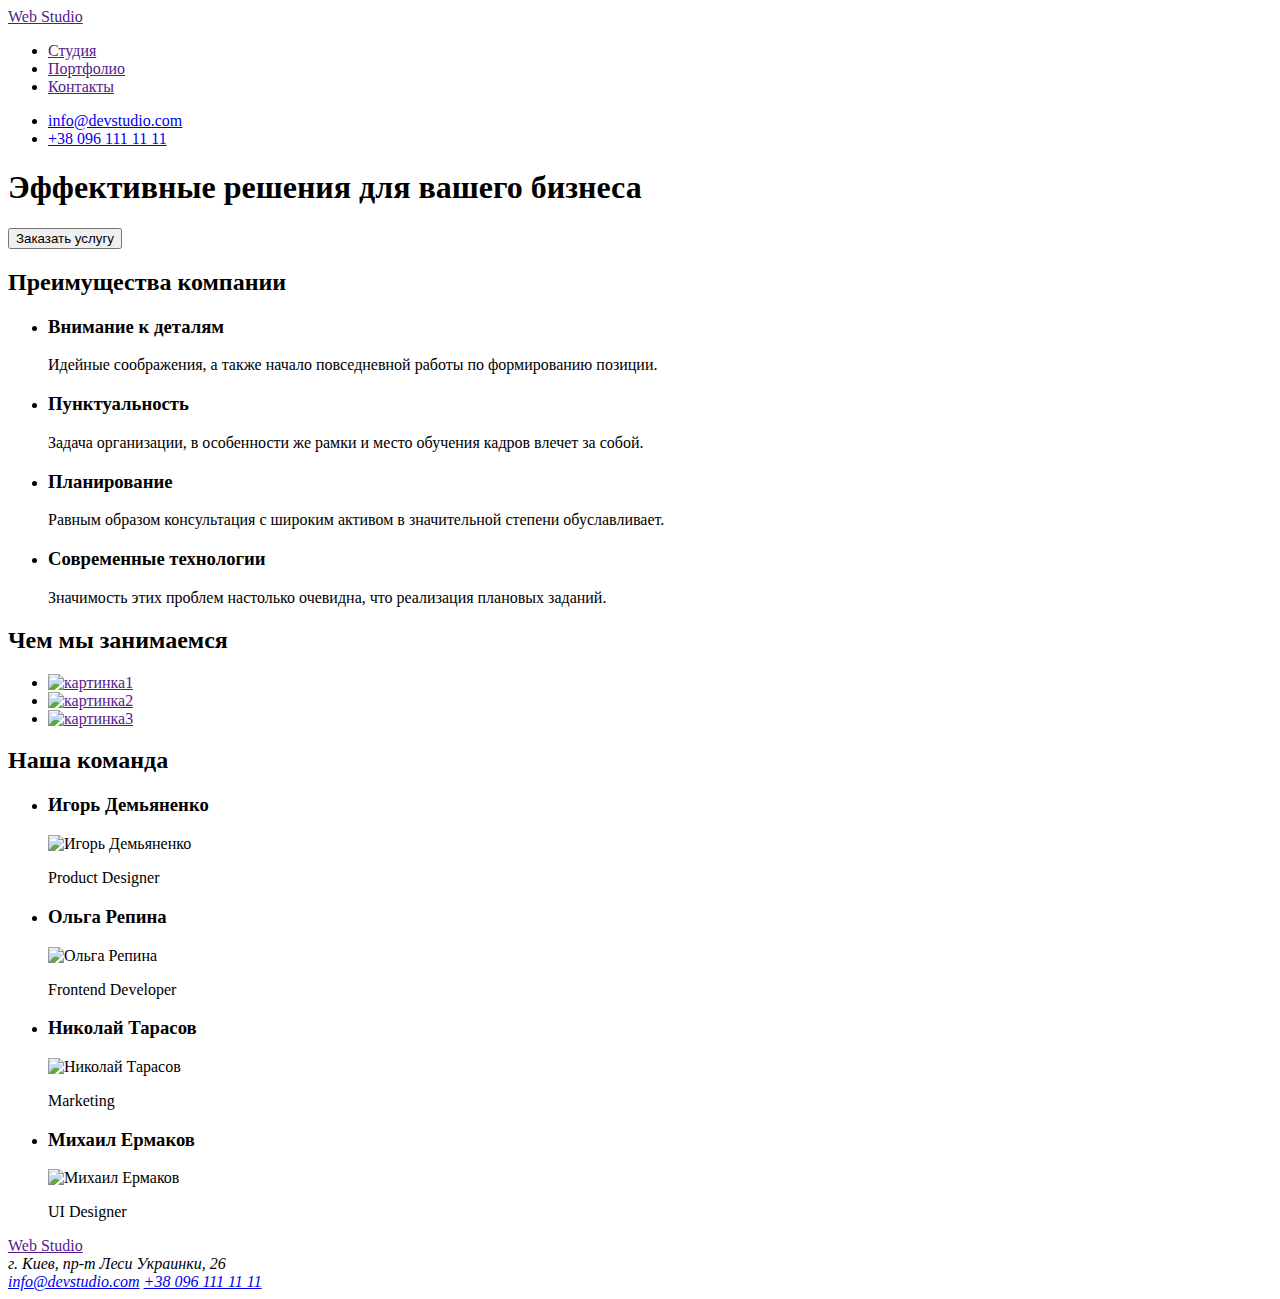
==== portfolio.html @ 64d2f27a "logo" ====
<!DOCTYPE html>
<html lang="ru">

<head>
    <meta charset="UTF-8">
    <meta http-equiv="X-UA-Compatible" content="IE=edge">
    <meta name="viewport" content="width=device-width, initial-scale=1.0">
    <title>goit-markup-hw-02</title>

</head>

<body>
    <header>
        <nav>
            <a href="">Web Studio</a>

            <ul>
                <li><a href="">Студия</a></li>
                <li><a href="">Портфолио</a></li>
                <li><a href="">Контакты</a></li>
            </ul>

        </nav>
        <ul>
            <li><a href="mailto:info@devstudio.com">info@devstudio.com</a></li>
            <li><a href="tel:+380961111111">+38 096 111 11 11</a></li>
        </ul>
    </header>

    <main>
        <section>
            <h1>Эффективные решения для вашего бизнеса</h1>
            <button type="button">Заказать услугу</button>
        </section>

        <section>
            <h2>Преимущества компании</h2>
            <ul>
                <li>
                    <h3>Внимание к деталям</h3>
                    <p>Идейные соображения, а также начало повседневной работы по формированию позиции.</p>
                </li>
                <li>
                    <h3>Пунктуальность</h3>
                    <p>Задача организации, в особенности же рамки и место обучения кадров влечет за собой.</p>
                </li>
                <li>
                    <h3>Планирование</h3>
                    <p>Равным образом консультация с широким активом в значительной степени обуславливает.</p>
                </li>
                <li>
                    <h3>Современные технологии</h3>
                    <p>Значимость этих проблем настолько очевидна, что реализация плановых заданий.</p>
                </li>
            </ul>
        </section>

        <section>
            <h2>Чем мы занимаемся</h2>

            <ul>
                <li>
                    <a href="">
                        <img src="./images/box1.jpg" alt="картинка1" width="370" height="294">
                    </a>
                </li>
                <li>
                    <a href="">
                        <img src="./images/box2.jpg" alt="картинка2" width="370" height="294">
                    </a>
                </li>
                <li>
                    <a href="">
                        <img src="./images/box3.jpg" alt="картинка3" width="370" height="294">
                    </a>
                </li>
            </ul>
        </section>

        <section>
            <h2>Наша команда</h2>

            <ul>
                <li>
                    <h3>Игорь Демьяненко</h3>
                    <img src="images/igor.jpg" alt="Игорь Демьяненко" width="270" height="260">
                    <p lang="en">Product Designer</p>
                </li>
                <li>
                    <h3>Ольга Репина</h3>
                    <img src="images/olga.jpg" alt="Ольга Репина" width="270" height="260">
                    <p lang="en">Frontend Developer</p>
                </li>
                <li>
                    <h3>Николай Тарасов</h3>
                    <img src="images/nik.jpg" alt="Николай Тарасов" width="270" height="260">
                    <p lang="en">Marketing</p>
                </li>
                <li>
                    <h3>Михаил Ермаков</h3>
                    <img src="images/mike.jpg" alt="Михаил Ермаков" width="270" height="260">
                    <p lang="en">UI Designer</p>
                </li>
            </ul>

        </section>

    </main>

    <footer>
        <a href="">Web Studio</a>

        <address>
            г. Киев, пр-т Леси Украинки, 26
        </address>

        <address>
            <a href="mailto:nfo@devstudio.com">info@devstudio.com</a>
            <a href="tel:+380961111111">+38 096 111 11 11</a>
        </address>
    </footer>
</body>

</html>
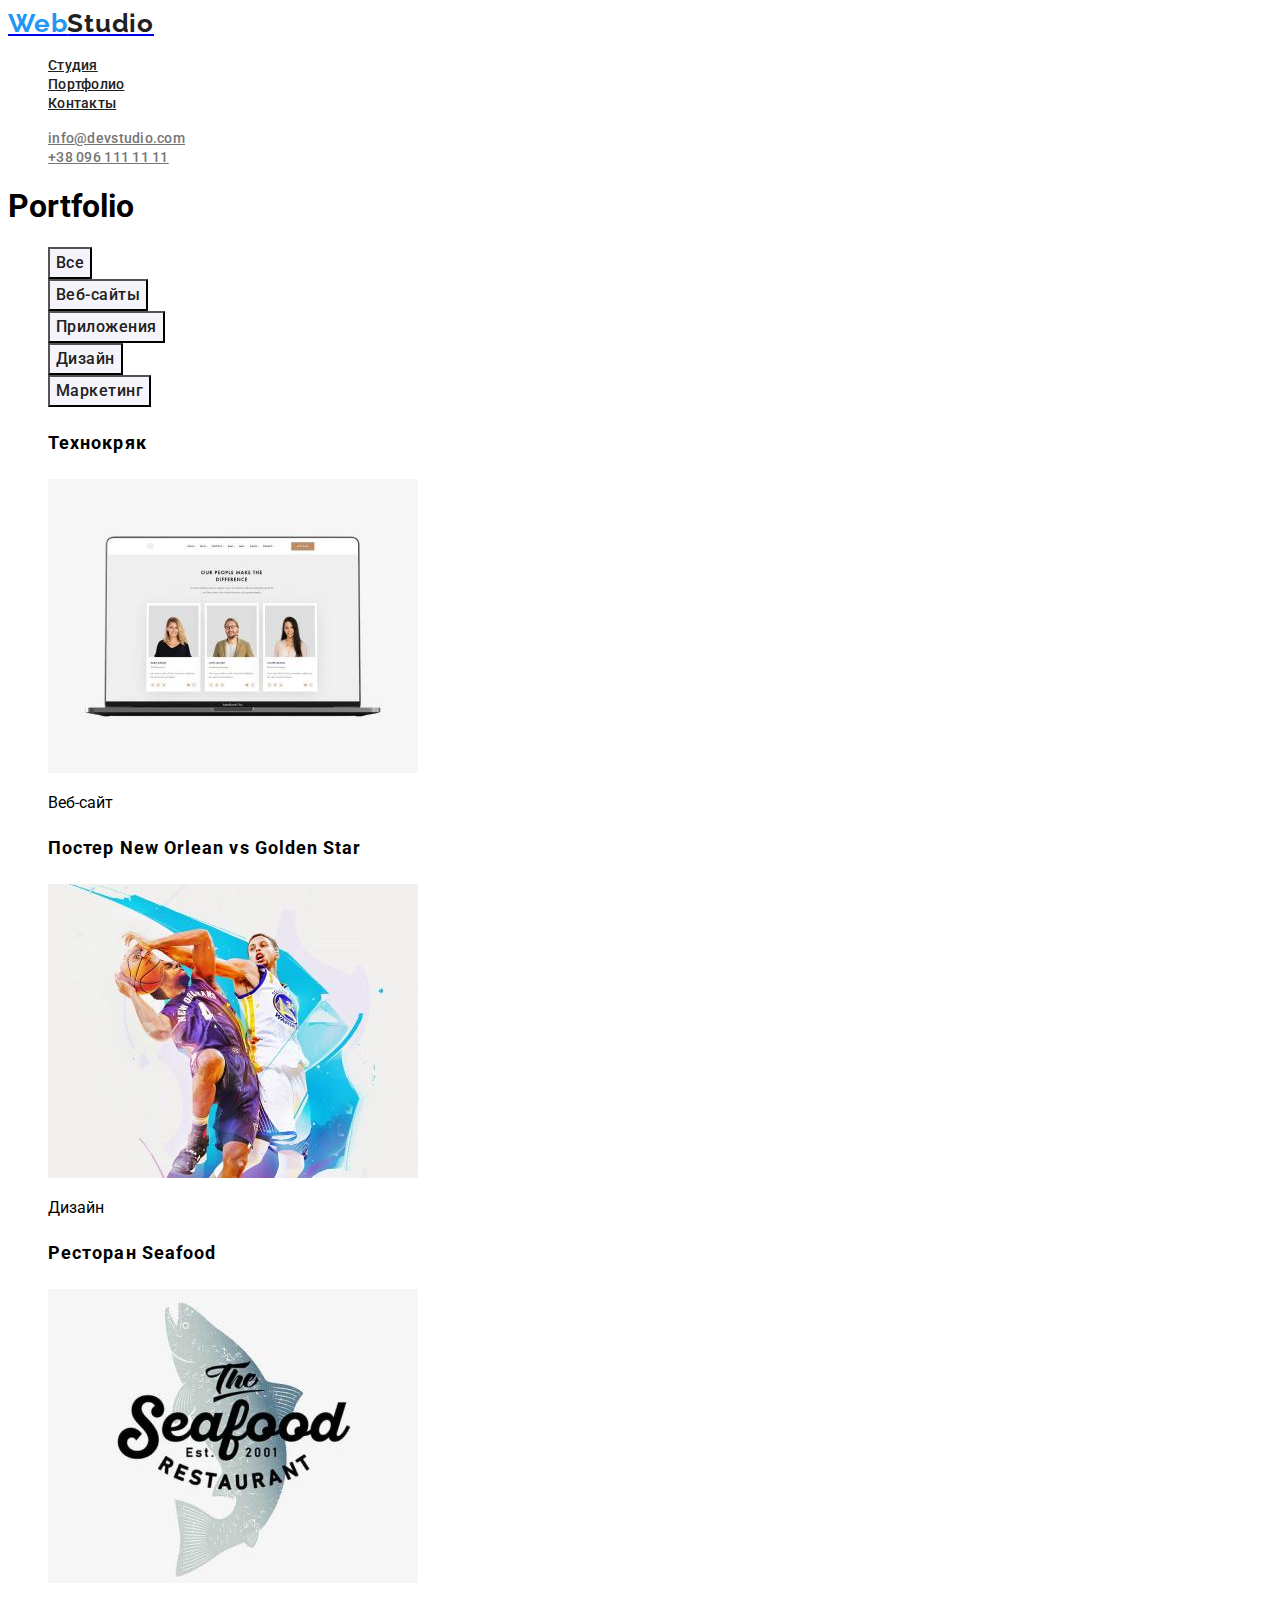
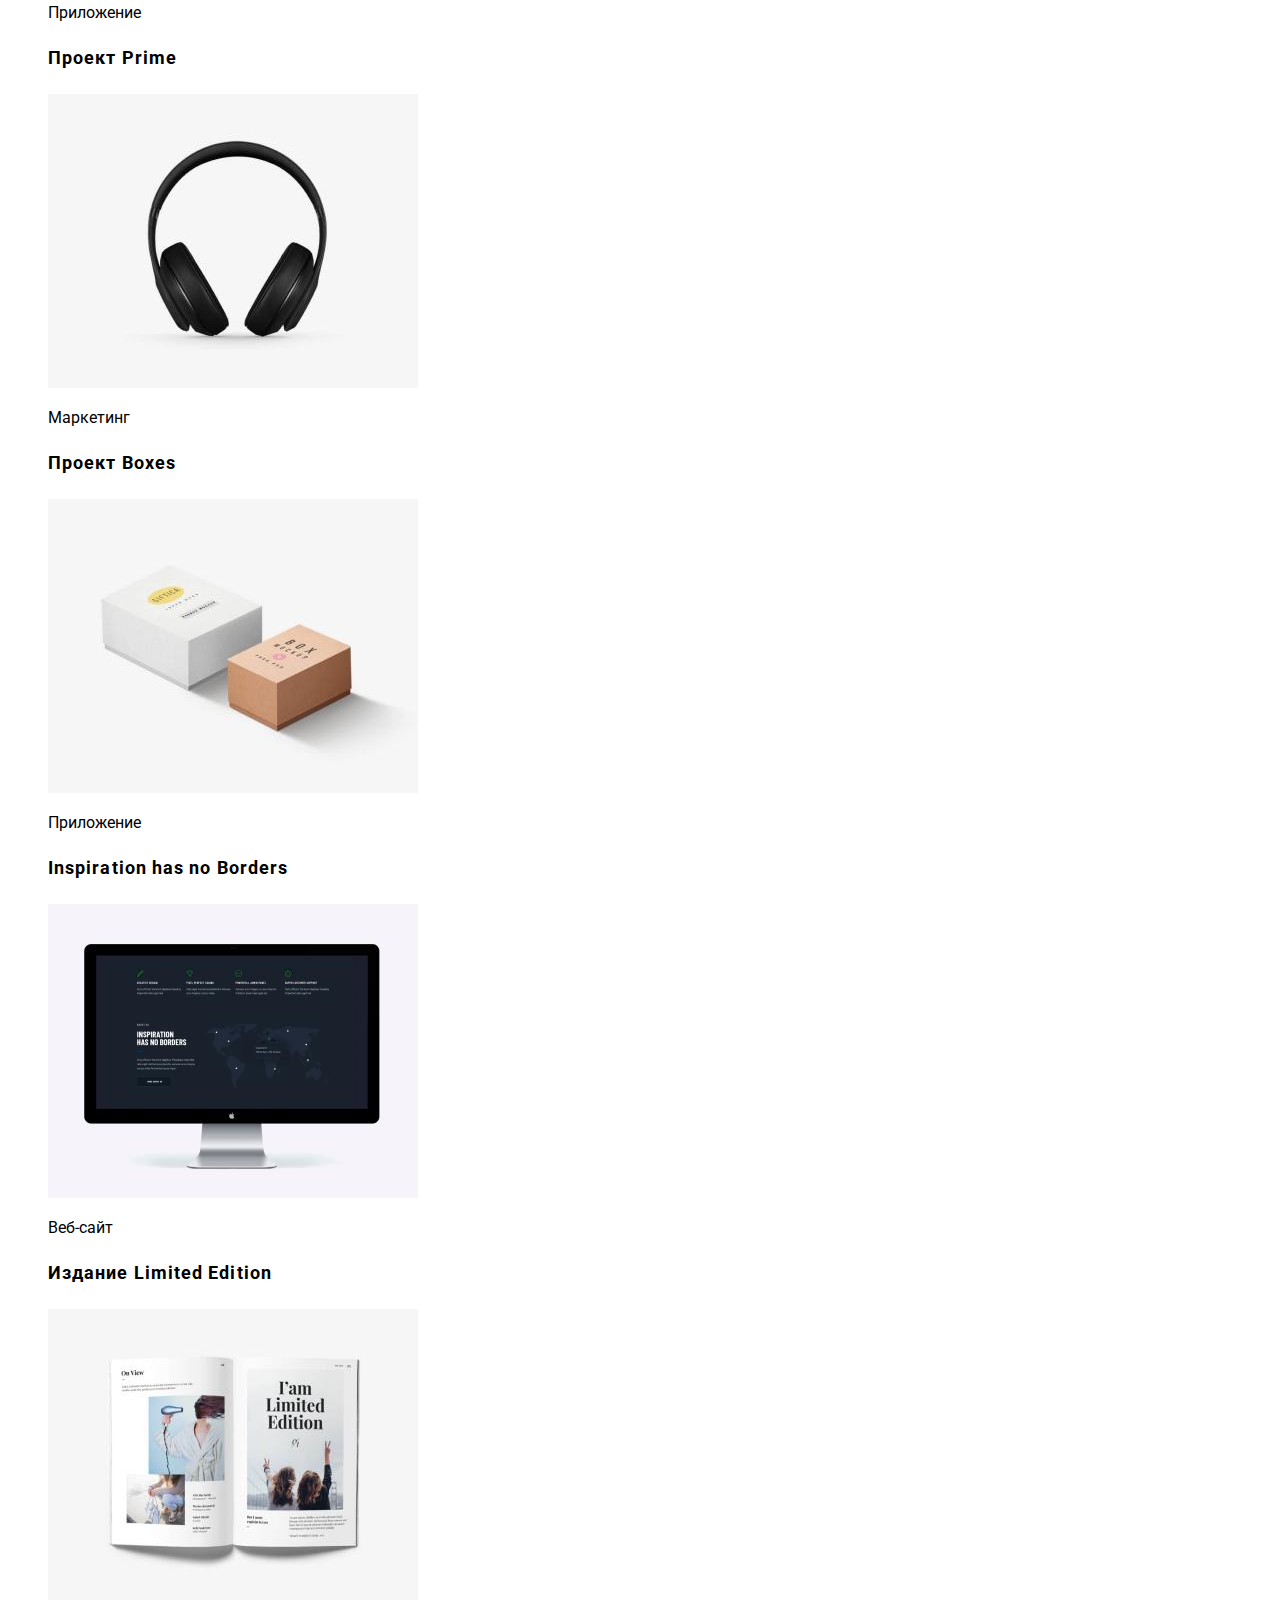
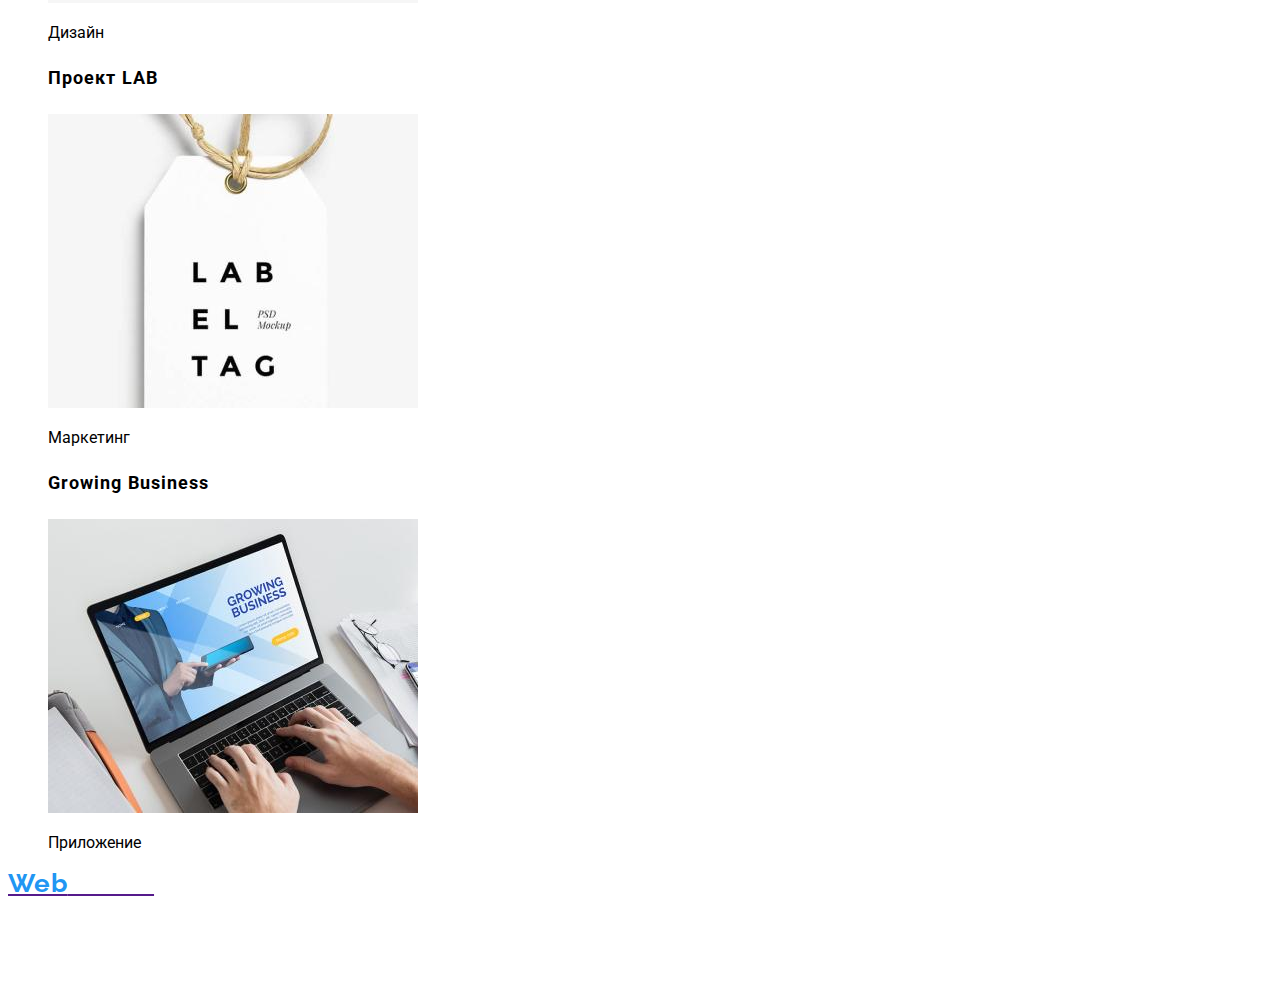
==== commit ac760929: "css 1 and 2 pages" ====
--- a/portfolio.html
+++ b/portfolio.html
@@ -5,120 +5,112 @@
     <meta charset="UTF-8">
     <meta http-equiv="X-UA-Compatible" content="IE=edge">
     <meta name="viewport" content="width=device-width, initial-scale=1.0">
-    <title>goit-markup-hw-02</title>
+    <title>portfolio</title>
+    <link rel="preconnect" href="https://fonts.googleapis.com">
+    <link rel="preconnect" href="https://fonts.gstatic.com" crossorigin>
+    <link
+        href="https://fonts.googleapis.com/css2?family=Raleway:wght@700&family=Roboto:wght@400;500;700;900&display=swap"
+        rel="stylesheet">
+    <link rel="stylesheet" href="./styles/styles.css">
+
 
 </head>
 
 <body>
     <header>
         <nav>
-            <a href="">Web Studio</a>
-
-            <ul>
-                <li><a href="">Студия</a></li>
-                <li><a href="">Портфолио</a></li>
-                <li><a href="">Контакты</a></li>
+            <a href="./index.html" class="logo header"><span class="web">Web</span><span
+                    class="studio-black">Studio</span></a>
+    
+            <ul class="site-nav list">
+                <li><a href="./index.html" class="link current">Студия</a></li>
+                <li><a href="./portfolio.html" class="link">Портфолио</a></li>
+                <li><a href="" class="link">Контакты</a></li>
             </ul>
-
+    
         </nav>
-        <ul>
-            <li><a href="mailto:info@devstudio.com">info@devstudio.com</a></li>
-            <li><a href="tel:+380961111111">+38 096 111 11 11</a></li>
+        <ul class="site-contacts list">
+            <li><a href="mailto:info@devstudio.com" class="link-header">info@devstudio.com</a></li>
+            <li><a href="tel:+380961111111" class="link-header">+38 096 111 11 11</a></li>
         </ul>
     </header>
 
+
     <main>
-        <section>
-            <h1>Эффективные решения для вашего бизнеса</h1>
-            <button type="button">Заказать услугу</button>
-        </section>
-
-        <section>
-            <h2>Преимущества компании</h2>
-            <ul>
-                <li>
-                    <h3>Внимание к деталям</h3>
-                    <p>Идейные соображения, а также начало повседневной работы по формированию позиции.</p>
-                </li>
-                <li>
-                    <h3>Пунктуальность</h3>
-                    <p>Задача организации, в особенности же рамки и место обучения кадров влечет за собой.</p>
-                </li>
-                <li>
-                    <h3>Планирование</h3>
-                    <p>Равным образом консультация с широким активом в значительной степени обуславливает.</p>
-                </li>
-                <li>
-                    <h3>Современные технологии</h3>
-                    <p>Значимость этих проблем настолько очевидна, что реализация плановых заданий.</p>
-                </li>
+       <div class="filter">
+            <h1>Portfolio</h1>
+            <ul class="filter list">
+                <li><button type="button" class="button secondary">Все</button></li>
+                <li><button type="button" class="button secondary">Веб-сайты</button></li>
+                <li><button type="button" class="button secondary">Приложения</button></li>
+                <li><button type="button" class="button secondary">Дизайн</button></li>
+                <li><button type="button" class="button secondary">Маркетинг</button></li>
             </ul>
-        </section>
-
-        <section>
-            <h2>Чем мы занимаемся</h2>
-
-            <ul>
-                <li>
-                    <a href="">
-                        <img src="./images/box1.jpg" alt="картинка1" width="370" height="294">
-                    </a>
-                </li>
-                <li>
-                    <a href="">
-                        <img src="./images/box2.jpg" alt="картинка2" width="370" height="294">
-                    </a>
-                </li>
-                <li>
-                    <a href="">
-                        <img src="./images/box3.jpg" alt="картинка3" width="370" height="294">
-                    </a>
-                </li>
-            </ul>
-        </section>
-
-        <section>
-            <h2>Наша команда</h2>
-
-            <ul>
-                <li>
-                    <h3>Игорь Демьяненко</h3>
-                    <img src="images/igor.jpg" alt="Игорь Демьяненко" width="270" height="260">
-                    <p lang="en">Product Designer</p>
-                </li>
-                <li>
-                    <h3>Ольга Репина</h3>
-                    <img src="images/olga.jpg" alt="Ольга Репина" width="270" height="260">
-                    <p lang="en">Frontend Developer</p>
-                </li>
-                <li>
-                    <h3>Николай Тарасов</h3>
-                    <img src="images/nik.jpg" alt="Николай Тарасов" width="270" height="260">
-                    <p lang="en">Marketing</p>
-                </li>
-                <li>
-                    <h3>Михаил Ермаков</h3>
-                    <img src="images/mike.jpg" alt="Михаил Ермаков" width="270" height="260">
-                    <p lang="en">UI Designer</p>
-                </li>
-            </ul>
-
-        </section>
+       </div>
+        
+       <div>
+           <ul class="work list">
+            <li>
+                <h3 class="work-item">Технокряк</h3>
+                <img src="./images/технокряк.jpg" alt="технокряк" width="370" height="294">
+                <p class="text">Веб-сайт</p>
+            </li>
+            <li>
+                <h3 class="work-item">Постер New Orlean vs Golden Star</h3>
+                <img src="./images/орлеан.jpg" alt="орлеан" width="370" height="294">
+                <p class="text">Дизайн</p>
+            </li>
+            <li>
+                <h3 class="work-item">Ресторан Seafood</h3>
+                <img src="./images/seafood.jpg" alt="ресторан" width="370" height="294">
+                <p class="text">Приложение</p>
+            </li>
+            <li>
+                <h3 class="work-item">Проект Prime</h3>
+                <img src="./images/наушники.jpg" alt="наушники" width="370" height="294">
+                <p class="text">Маркетинг</p>
+            </li>
+            <li>
+                <h3 class="work-item">Проект Boxes</h3>
+                <img src="./images/boxes.jpg" alt="коробки" width="370" height="294">
+                <p class="text">Приложение</p>
+            </li>
+            <li>
+                <h3 class="work-item" lang="en">Inspiration has no Borders</h3>
+                <img src="./images/монитор.jpg" alt="монитор" width="370" height="294">
+                <p class="text">Веб-сайт</p>
+            </li>
+            <li>
+                <h3 class="work-item">Издание Limited Edition</h3>
+                <img src="./images/книга.jpg" alt="book" width="370" height="294">
+                <p class="text">Дизайн</p>
+            </li>
+            <li>
+                <h3 class="work-item">Проект LAB</h3>
+                <img src="./images/лаб.jpg" alt="lab" width="370" height="294">
+                <p class="text">Маркетинг</p>
+            </li>
+            <li>
+                <h3 class="work-item" lang="en">Growing Business</h3>
+                <img src="./images/ноут.jpg" alt="notebook" width="370" height="294">
+                <p class="text">Приложение</p>
+            </li>
+           </ul>
+       </div>
 
     </main>
 
     <footer>
-        <a href="">Web Studio</a>
-
+        <a href="" class="logo footer"><span class="web">Web</span><span class="studio-white">Studio</span></a>
+    
         <address>
-            г. Киев, пр-т Леси Украинки, 26
+            <p class="city">г. Киев, пр-т Леси Украинки, 26</p>
         </address>
-
+    
         <address>
-            <a href="mailto:nfo@devstudio.com">info@devstudio.com</a>
-            <a href="tel:+380961111111">+38 096 111 11 11</a>
+            <a href="mailto:nfo@devstudio.com" class="footer-link">info@devstudio.com</a>
+            <a href="tel:+380961111111" class="footer-link">+38 096 111 11 11</a>
         </address>
     </footer>
 </body>
-
 </html>--- a/styles/styles.css
+++ b/styles/styles.css
@@ -0,0 +1,214 @@
+:root {
+  --primary-text-color: #212121;
+  --accent-color: #2196f3;
+  --secondary-text-color: #757575;
+  --white-text-color: #ffffff;
+  --background-color: #ffffff;
+}
+
+body {
+  font-family: "Roboto", sans-serif;
+}
+
+.list {
+  list-style: none;
+}
+
+/* лого */
+
+.logo {
+  font-family: "Raleway", sans-serif;
+  font-style: normal;
+  font-weight: bold;
+  font-size: 26px;
+  line-height: 31px;
+  letter-spacing: 0.03em;
+}
+
+.web {
+  color: var(--accent-color);
+}
+
+.studio-black {
+  color: var(--primary-text-color);
+}
+
+/* site nav */
+.site-nav .link {
+  font-family: Roboto;
+  font-style: normal;
+  font-weight: 500;
+  font-size: 14px;
+  line-height: 16px;
+  letter-spacing: 0.02em;
+  color: #212121;
+}
+
+.site-nav .link:hover,
+.site-nav .link:focus {
+  color: var(--accent-color);
+}
+
+.site-nav .link.current {
+  color: var(--primary-text-color);
+}
+
+/* site contacts */
+.site-contacts .link-header {
+  font-family: Roboto;
+  font-style: normal;
+  font-weight: 500;
+  font-size: 14px;
+  line-height: 16px;
+  letter-spacing: 0.02em;
+  color: #757575;
+}
+
+.site-contacts .link-header:hover {
+  color: #2196f3;
+}
+
+/* Hero */
+
+.hero-title {
+  font-family: Roboto;
+  font-style: normal;
+  font-weight: 900;
+  font-size: 44px;
+  line-height: 60px;
+  text-align: center;
+  letter-spacing: 0.06em;
+  text-transform: uppercase;
+  color: var(--white-text-color);
+}
+
+/* button */
+.button {
+  font-family: Roboto;
+  font-style: normal;
+  font-weight: bold;
+  font-size: 16px;
+  line-height: 30px;
+  display: flex;
+  align-items: center;
+  text-align: center;
+  letter-spacing: 0.06em;
+}
+
+.button.primary {
+  color: var(--white-text-color);
+  background-color: var(--accent-color);
+}
+
+.button.secondary {
+  background-color: #f5f4fa;
+  color: var(--primary-text-color);
+}
+
+/* features */
+.features .title {
+  font-family: Roboto;
+  font-style: normal;
+  font-weight: bold;
+  font-size: 14px;
+  line-height: 16px;
+  letter-spacing: 0.03em;
+  text-transform: uppercase;
+}
+
+.features .text {
+  font-family: Roboto;
+  font-style: normal;
+  font-weight: normal;
+  font-size: 14px;
+  line-height: 24px;
+  letter-spacing: 0.03em;
+  color: var(--secondary-text-color);
+}
+
+/* cards works */
+
+/* team */
+.team-title {
+  font-family: Roboto;
+  font-style: normal;
+  font-weight: 500;
+  font-size: 16px;
+  line-height: 19px;
+  text-align: center;
+  letter-spacing: 0.03em;
+}
+
+.team-title .text {
+  font-family: Roboto;
+  font-style: normal;
+  font-weight: normal;
+  font-size: 16px;
+  line-height: 19px;
+  text-align: center;
+  letter-spacing: 0.03em;
+  color: var(--secondary-text-color);
+}
+
+/* footer */
+
+.studio-white {
+  color: var(--white-text-color);
+}
+
+.city {
+  font-family: Roboto;
+  font-style: normal;
+  font-weight: normal;
+  font-size: 14px;
+  line-height: 24px;
+  letter-spacing: 0.03em;
+  color: var(--white-text-color);
+}
+
+.footer-link {
+  font-family: Roboto;
+  font-style: normal;
+  font-weight: normal;
+  font-size: 14px;
+  line-height: 24px;
+  letter-spacing: 0.03em;
+  color: rgba(255, 255, 255, 0.6);
+}
+
+/* filter */
+.button.secondary:hover,
+.button.secondary:focus {
+  color: var(--white-text-color);
+  background-color: #2196f3;
+}
+
+.button.secondary {
+  font-family: Roboto;
+  font-style: normal;
+  font-weight: 500;
+  font-size: 16px;
+  line-height: 26px;
+  text-align: center;
+  letter-spacing: 0.03em;
+}
+
+/* works */
+.work-item {
+  font-family: Roboto;
+  font-style: normal;
+  font-weight: bold;
+  font-size: 18px;
+  line-height: 36px;
+  letter-spacing: 0.06em;
+}
+
+.work-item .text {
+  font-family: Roboto;
+  font-style: normal;
+  font-weight: normal;
+  font-size: 16px;
+  line-height: 30px;
+  letter-spacing: 0.03em;
+  color: var(--secondary-text-color);
+}
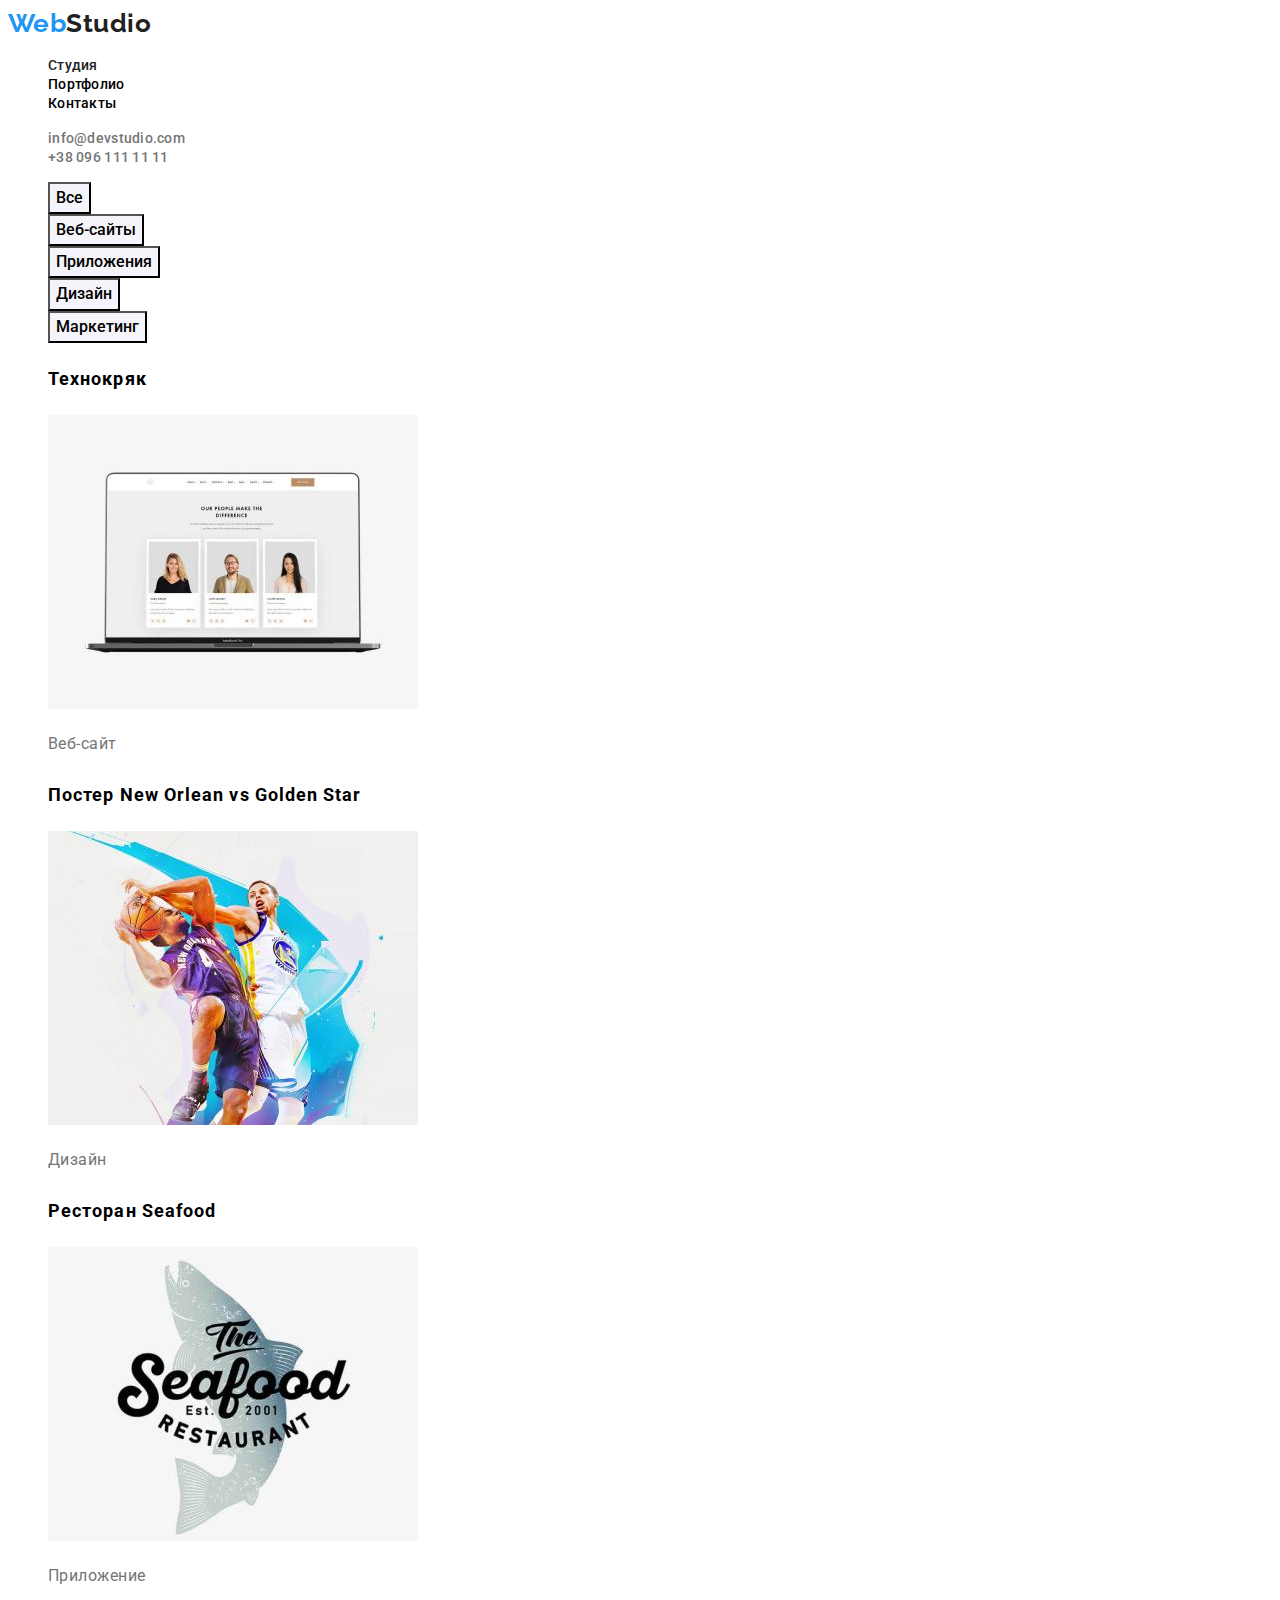
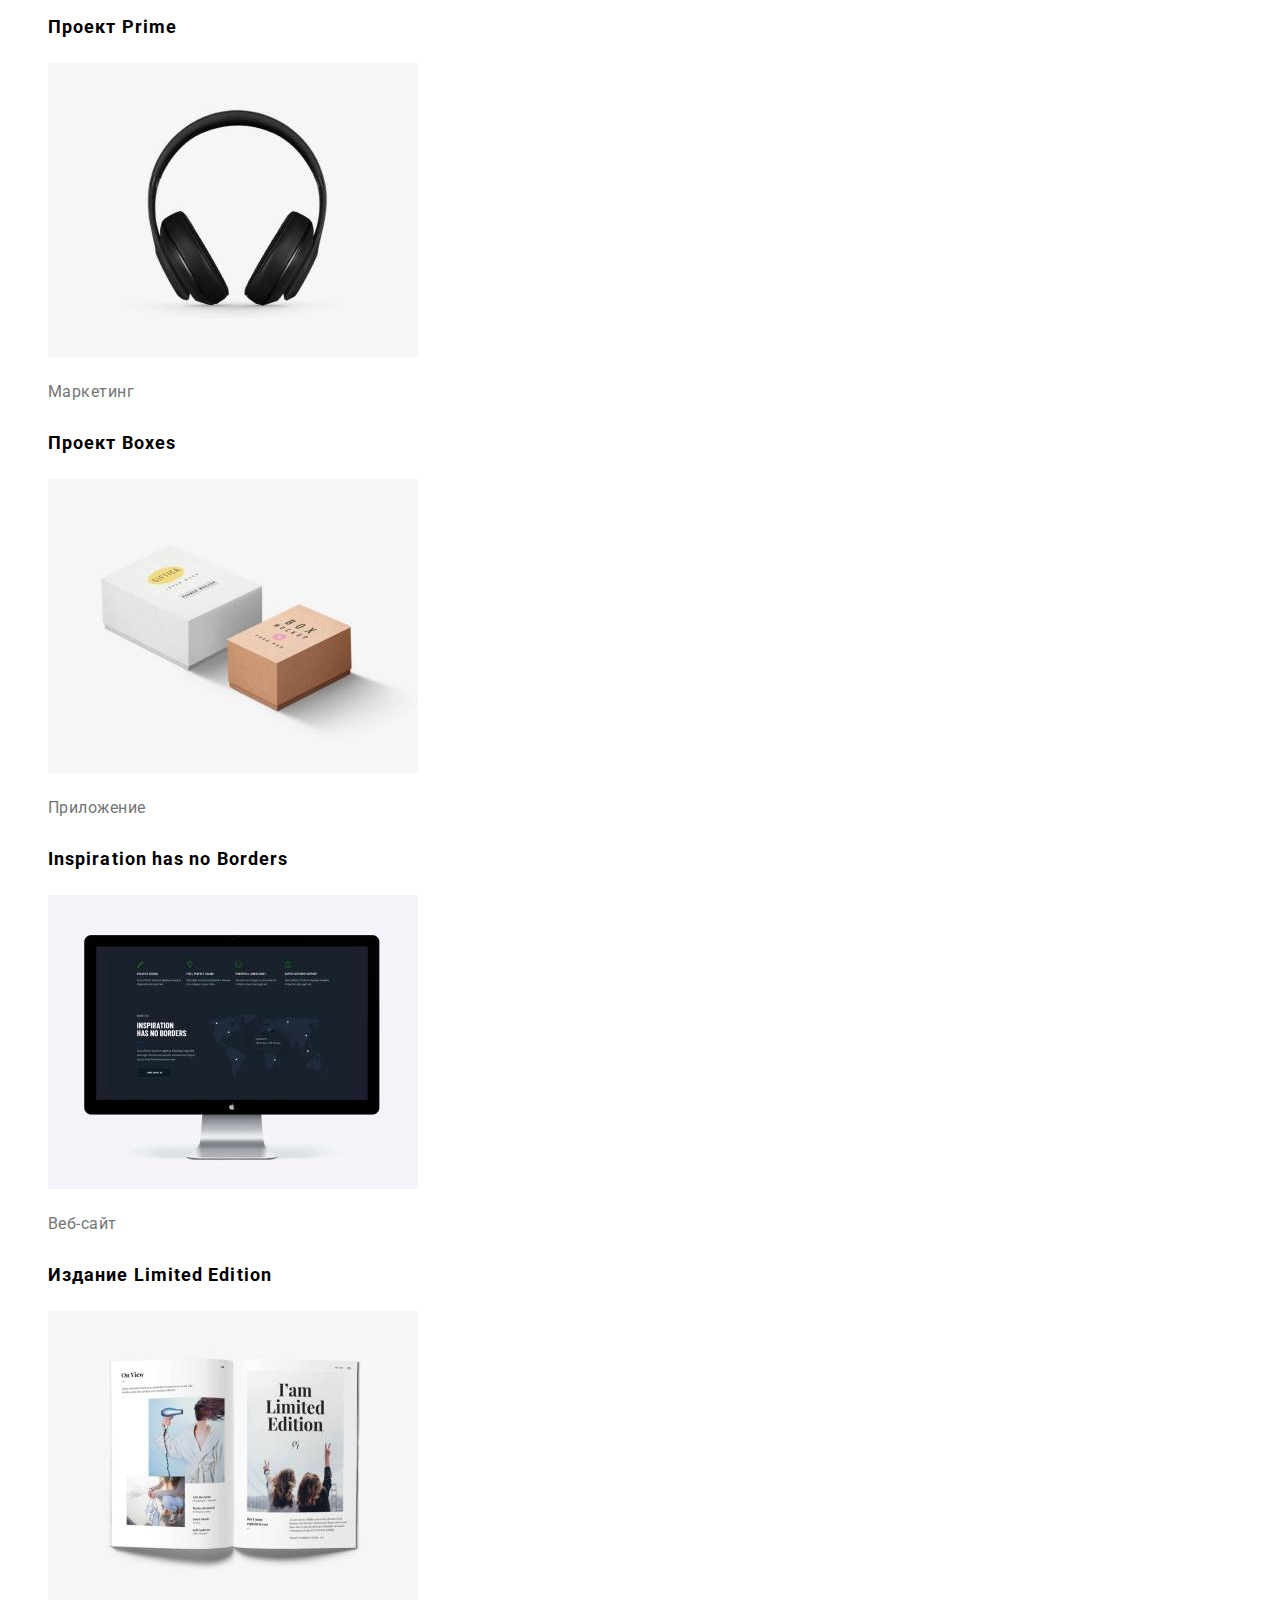
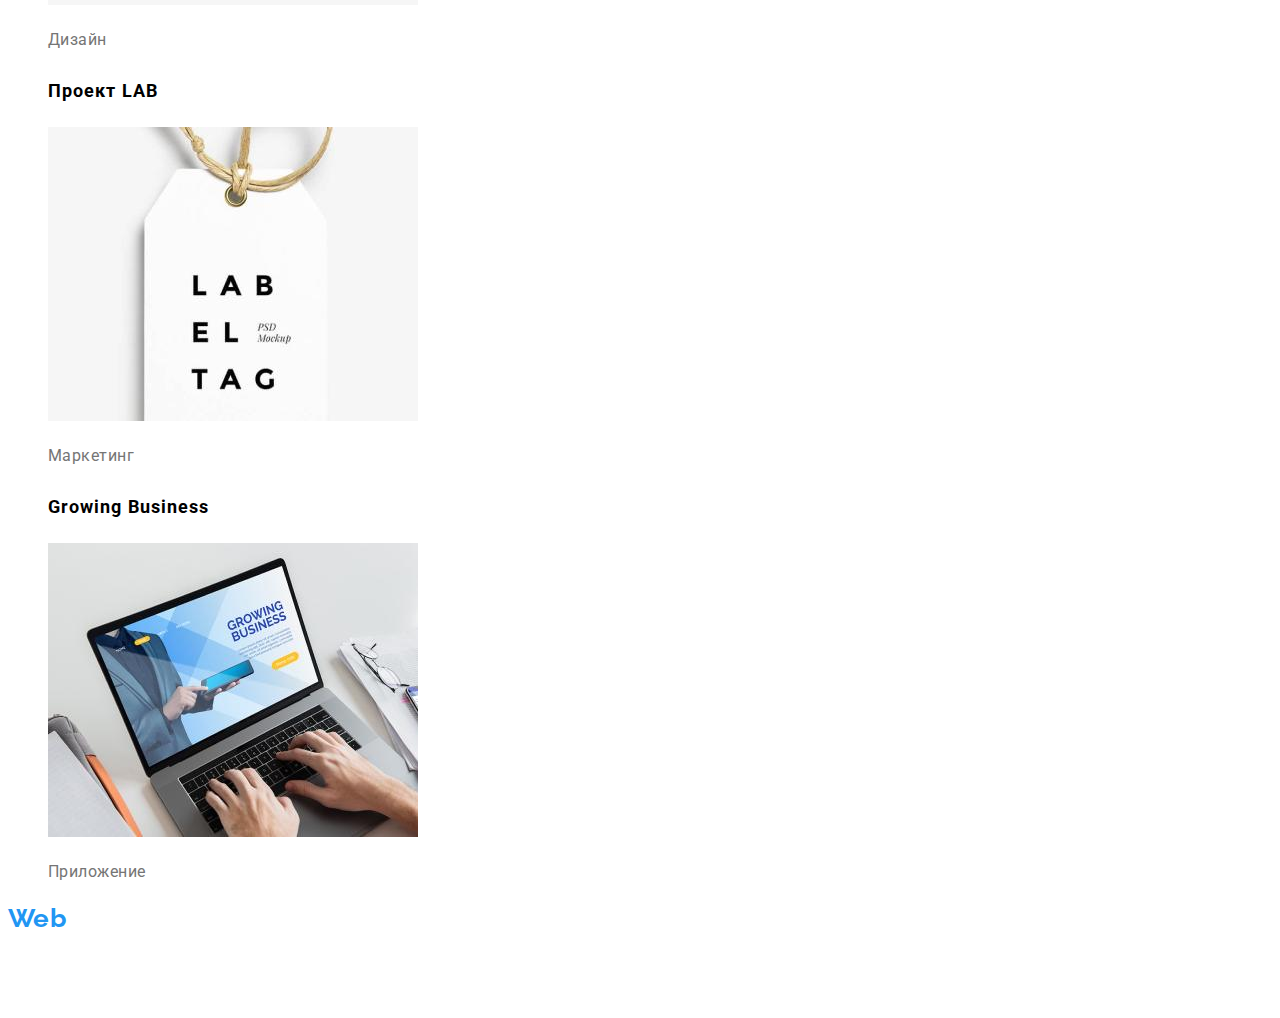
==== commit 042d90c3: "add css styles" ====
--- a/portfolio.html
+++ b/portfolio.html
@@ -1,15 +1,13 @@
 <!DOCTYPE html>
 <html lang="ru">
-
 <head>
     <meta charset="UTF-8">
     <meta http-equiv="X-UA-Compatible" content="IE=edge">
     <meta name="viewport" content="width=device-width, initial-scale=1.0">
-    <title>portfolio</title>
+    <title>Портфолио</title>
     <link rel="preconnect" href="https://fonts.googleapis.com">
     <link rel="preconnect" href="https://fonts.gstatic.com" crossorigin>
-    <link
-        href="https://fonts.googleapis.com/css2?family=Raleway:wght@700&family=Roboto:wght@400;500;700;900&display=swap"
+    <link href="https://fonts.googleapis.com/css2?family=Raleway:wght@700&family=Roboto:wght@400;500;700;900&display=swap"
         rel="stylesheet">
     <link rel="stylesheet" href="./styles/styles.css">
 
@@ -37,66 +35,64 @@
 
 
     <main>
-       <div class="filter">
-            <h1>Portfolio</h1>
-            <ul class="filter list">
-                <li><button type="button" class="button secondary">Все</button></li>
-                <li><button type="button" class="button secondary">Веб-сайты</button></li>
-                <li><button type="button" class="button secondary">Приложения</button></li>
-                <li><button type="button" class="button secondary">Дизайн</button></li>
-                <li><button type="button" class="button secondary">Маркетинг</button></li>
+       <section class="filter">
+            <h2 class="filter-title hidden">Portfolio</h2>
+            <ul class="filter-title-list list">
+                <li><button type="button" class="filter-button">Все</button></li>
+                <li><button type="button" class="filter-button">Веб-сайты</button></li>
+                <li><button type="button" class="filter-button">Приложения</button></li>
+                <li><button type="button" class="filter-button">Дизайн</button></li>
+                <li><button type="button" class="filter-button">Маркетинг</button></li>
             </ul>
-       </div>
-        
-       <div>
-           <ul class="work list">
+       
+            <ul class="works-list list">
             <li>
-                <h3 class="work-item">Технокряк</h3>
+                <h3 class="works-list-title">Технокряк</h3>
                 <img src="./images/технокряк.jpg" alt="технокряк" width="370" height="294">
-                <p class="text">Веб-сайт</p>
+                <p class="works-list-text">Веб-сайт</p>
             </li>
             <li>
-                <h3 class="work-item">Постер New Orlean vs Golden Star</h3>
+                <h3 class="works-list-title">Постер New Orlean vs Golden Star</h3>
                 <img src="./images/орлеан.jpg" alt="орлеан" width="370" height="294">
-                <p class="text">Дизайн</p>
+                <p class="works-list-text">Дизайн</p>
             </li>
             <li>
-                <h3 class="work-item">Ресторан Seafood</h3>
+                <h3 class="works-list-title">Ресторан Seafood</h3>
                 <img src="./images/seafood.jpg" alt="ресторан" width="370" height="294">
-                <p class="text">Приложение</p>
+                <p class="works-list-text">Приложение</p>
             </li>
             <li>
-                <h3 class="work-item">Проект Prime</h3>
+                <h3 class="works-list-title">Проект Prime</h3>
                 <img src="./images/наушники.jpg" alt="наушники" width="370" height="294">
-                <p class="text">Маркетинг</p>
+                <p class="works-list-text">Маркетинг</p>
             </li>
             <li>
-                <h3 class="work-item">Проект Boxes</h3>
+                <h3 class="works-list-title">Проект Boxes</h3>
                 <img src="./images/boxes.jpg" alt="коробки" width="370" height="294">
-                <p class="text">Приложение</p>
+                <p class="works-list-text">Приложение</p>
             </li>
             <li>
-                <h3 class="work-item" lang="en">Inspiration has no Borders</h3>
+                <h3 class="works-list-title" lang="en">Inspiration has no Borders</h3>
                 <img src="./images/монитор.jpg" alt="монитор" width="370" height="294">
-                <p class="text">Веб-сайт</p>
+                <p class="works-list-text">Веб-сайт</p>
             </li>
             <li>
-                <h3 class="work-item">Издание Limited Edition</h3>
+                <h3 class="works-list-title">Издание Limited Edition</h3>
                 <img src="./images/книга.jpg" alt="book" width="370" height="294">
-                <p class="text">Дизайн</p>
+                <p class="works-list-text">Дизайн</p>
             </li>
             <li>
-                <h3 class="work-item">Проект LAB</h3>
+                <h3 class="works-list-title">Проект LAB</h3>
                 <img src="./images/лаб.jpg" alt="lab" width="370" height="294">
-                <p class="text">Маркетинг</p>
+                <p class="works-list-text">Маркетинг</p>
             </li>
             <li>
-                <h3 class="work-item" lang="en">Growing Business</h3>
+                <h3 class="works-list-title" lang="en">Growing Business</h3>
                 <img src="./images/ноут.jpg" alt="notebook" width="370" height="294">
-                <p class="text">Приложение</p>
+                <p class="works-list-text">Приложение</p>
             </li>
            </ul>
-       </div>
+       </section>
 
     </main>
 
@@ -108,8 +104,8 @@
         </address>
     
         <address>
-            <a href="mailto:nfo@devstudio.com" class="footer-link">info@devstudio.com</a>
-            <a href="tel:+380961111111" class="footer-link">+38 096 111 11 11</a>
+            <a href="mailto:nfo@devstudio.com" class="footer-link-mail">info@devstudio.com</a>
+            <a href="tel:+380961111111" class="footer-link-tel">+38 096 111 11 11</a>
         </address>
     </footer>
 </body>
--- a/styles/styles.css
+++ b/styles/styles.css
@@ -3,45 +3,43 @@
   --accent-color: #2196f3;
   --secondary-text-color: #757575;
   --white-text-color: #ffffff;
-  --background-color: #ffffff;
 }
 
 body {
-  font-family: "Roboto", sans-serif;
+  font-family: Roboto, sans-serif;
+  letter-spacing: 0.03em;
 }
 
 .list {
   list-style: none;
 }
 
-/* лого */
+/*---------- лого -------------*/
 
 .logo {
-  font-family: "Raleway", sans-serif;
-  font-style: normal;
-  font-weight: bold;
+  font-family: Raleway, sans-serif;
+  font-weight: 700;
   font-size: 26px;
-  line-height: 31px;
-  letter-spacing: 0.03em;
+  line-height: 1.2;
+  text-decoration: none;
 }
 
 .web {
-  color: var(--accent-color);
+  color: #2196f3;
 }
 
 .studio-black {
-  color: var(--primary-text-color);
-}
-
-/* site nav */
+  color: #212121;
+}
+
+/*---------- site nav -------------*/
 .site-nav .link {
-  font-family: Roboto;
-  font-style: normal;
-  font-weight: 500;
-  font-size: 14px;
-  line-height: 16px;
+  font-weight: 500;
+  font-size: 14px;
+  line-height: 1.2;
   letter-spacing: 0.02em;
-  color: #212121;
+  color: inherit;
+  text-decoration: none;
 }
 
 .site-nav .link:hover,
@@ -53,162 +51,161 @@
   color: var(--primary-text-color);
 }
 
-/* site contacts */
+/*---------- site contacts -------------*/
 .site-contacts .link-header {
-  font-family: Roboto;
-  font-style: normal;
-  font-weight: 500;
-  font-size: 14px;
-  line-height: 16px;
+  font-weight: 500;
+  font-size: 14px;
+  line-height: 1.2;
   letter-spacing: 0.02em;
-  color: #757575;
-}
-
-.site-contacts .link-header:hover {
-  color: #2196f3;
-}
-
-/* Hero */
+  color: var(--secondary-text-color);
+  text-decoration: none;
+}
+
+.site-contacts .link-header:hover,
+.site-contacts .link-header:focus {
+  color: var(--accent-color);
+}
+
+/*---------- Hero -------------*/
 
 .hero-title {
-  font-family: Roboto;
-  font-style: normal;
   font-weight: 900;
   font-size: 44px;
-  line-height: 60px;
-  text-align: center;
+  line-height: 1.6;
   letter-spacing: 0.06em;
   text-transform: uppercase;
-  color: var(--white-text-color);
-}
-
-/* button */
+  color: #ffffff;
+}
+
+/*---------- button -------------*/
 .button {
-  font-family: Roboto;
+  font-family: inherit;
+  font-weight: 700;
+  line-height: 1.88;
+  letter-spacing: 0.06em;
+  text-decoration: none;
+  cursor: pointer;
+}
+
+.button.primary {
+  color: #ffffff;
+  background-color: var(--accent-color);
+}
+
+.button.secondary {
+  background-color: #f5f4fa;
+  color: #212121;
+}
+
+/*---------- features -------------*/
+
+.section-post {
+  font-weight: 700;
+  font-size: 36px;
+  line-height: 1.2;
+  color: var(--primary-text-color);
+}
+
+.hidden {
+  position: absolute;
+  white-space: nowrap;
+  width: 1px;
+  height: 1px;
+  overflow: hidden;
+  border: 0;
+  padding: 0;
+  clip: rect(0 0 0 0);
+  clip-path: inset(50%);
+  margin: -1px;
+}
+
+.features-list-title {
+  font-weight: 700;
+  font-size: 14px;
+  line-height: 1.2;
+  text-transform: uppercase;
+}
+
+.features-list-text {
+  font-size: 14px;
+  line-height: 1.7;
+  color: var(--secondary-text-color);
+}
+
+/*---------- cards works -------------*/
+
+/* team */
+.team-list-title {
+  font-size: 16px;
+  font-weight: 500;
+  line-height: 1.2;
+}
+
+.team-list-text {
+  font-size: 16px;
+  line-height: 1.2;
+  color: var(--secondary-text-color);
+}
+
+/*---------- footer -------------*/
+
+.studio-white {
+  color: #ffffff;
+}
+
+.city {
+  font-size: 14px;
+  line-height: 1.7;
   font-style: normal;
-  font-weight: bold;
-  font-size: 16px;
-  line-height: 30px;
-  display: flex;
-  align-items: center;
-  text-align: center;
-  letter-spacing: 0.06em;
-}
-
-.button.primary {
+  color: #ffffff;
+}
+
+.footer-link-mail,
+.footer-link-tel {
+  font-size: 14px;
+  line-height: 1.7;
+  font-style: normal;
+  color: rgba(255, 255, 255, 0.6);
+}
+
+.footer-link-mail:hover,
+.footer-link-mail:focus {
+  color: var(--accent-color);
+}
+
+.footer-link-tel:hover,
+.footer-link-tel:focus {
+  color: var(--accent-color);
+}
+
+/*---------- filter -------------*/
+
+.filter-button:hover,
+.filter-button:focus {
   color: var(--white-text-color);
   background-color: var(--accent-color);
-}
-
-.button.secondary {
+  box-shadow: 0px 3px 1px rgba(0, 0, 0, 0.1), 0px 1px 2px rgba(0, 0, 0, 0.08),
+    0px 2px 2px rgba(0, 0, 0, 0.12);
+}
+
+.filter-button {
+  font-family: Roboto;
+  font-weight: 500;
+  font-size: 16px;
+  line-height: 1.63;
   background-color: #f5f4fa;
-  color: var(--primary-text-color);
-}
-
-/* features */
-.features .title {
-  font-family: Roboto;
-  font-style: normal;
-  font-weight: bold;
-  font-size: 14px;
-  line-height: 16px;
-  letter-spacing: 0.03em;
-  text-transform: uppercase;
-}
-
-.features .text {
-  font-family: Roboto;
-  font-style: normal;
-  font-weight: normal;
-  font-size: 14px;
-  line-height: 24px;
-  letter-spacing: 0.03em;
-  color: var(--secondary-text-color);
-}
-
-/* cards works */
-
-/* team */
-.team-title {
-  font-family: Roboto;
-  font-style: normal;
-  font-weight: 500;
-  font-size: 16px;
-  line-height: 19px;
-  text-align: center;
-  letter-spacing: 0.03em;
-}
-
-.team-title .text {
-  font-family: Roboto;
-  font-style: normal;
-  font-weight: normal;
-  font-size: 16px;
-  line-height: 19px;
-  text-align: center;
-  letter-spacing: 0.03em;
-  color: var(--secondary-text-color);
-}
-
-/* footer */
-
-.studio-white {
-  color: var(--white-text-color);
-}
-
-.city {
-  font-family: Roboto;
-  font-style: normal;
-  font-weight: normal;
-  font-size: 14px;
-  line-height: 24px;
-  letter-spacing: 0.03em;
-  color: var(--white-text-color);
-}
-
-.footer-link {
-  font-family: Roboto;
-  font-style: normal;
-  font-weight: normal;
-  font-size: 14px;
-  line-height: 24px;
-  letter-spacing: 0.03em;
-  color: rgba(255, 255, 255, 0.6);
-}
-
-/* filter */
-.button.secondary:hover,
-.button.secondary:focus {
-  color: var(--white-text-color);
-  background-color: #2196f3;
-}
-
-.button.secondary {
-  font-family: Roboto;
-  font-style: normal;
-  font-weight: 500;
-  font-size: 16px;
-  line-height: 26px;
-  text-align: center;
-  letter-spacing: 0.03em;
-}
-
-/* works */
-.work-item {
-  font-family: Roboto;
-  font-style: normal;
-  font-weight: bold;
+}
+
+/*---------- works section -------------*/
+.works-list-title {
+  font-weight: 700;
   font-size: 18px;
-  line-height: 36px;
+  line-height: 2;
   letter-spacing: 0.06em;
 }
 
-.work-item .text {
-  font-family: Roboto;
-  font-style: normal;
-  font-weight: normal;
-  font-size: 16px;
-  line-height: 30px;
-  letter-spacing: 0.03em;
-  color: var(--secondary-text-color);
-}
+.works-list-text {
+  line-height: 1.88;
+  font-size: 16px;
+  color: var(--secondary-text-color);
+}
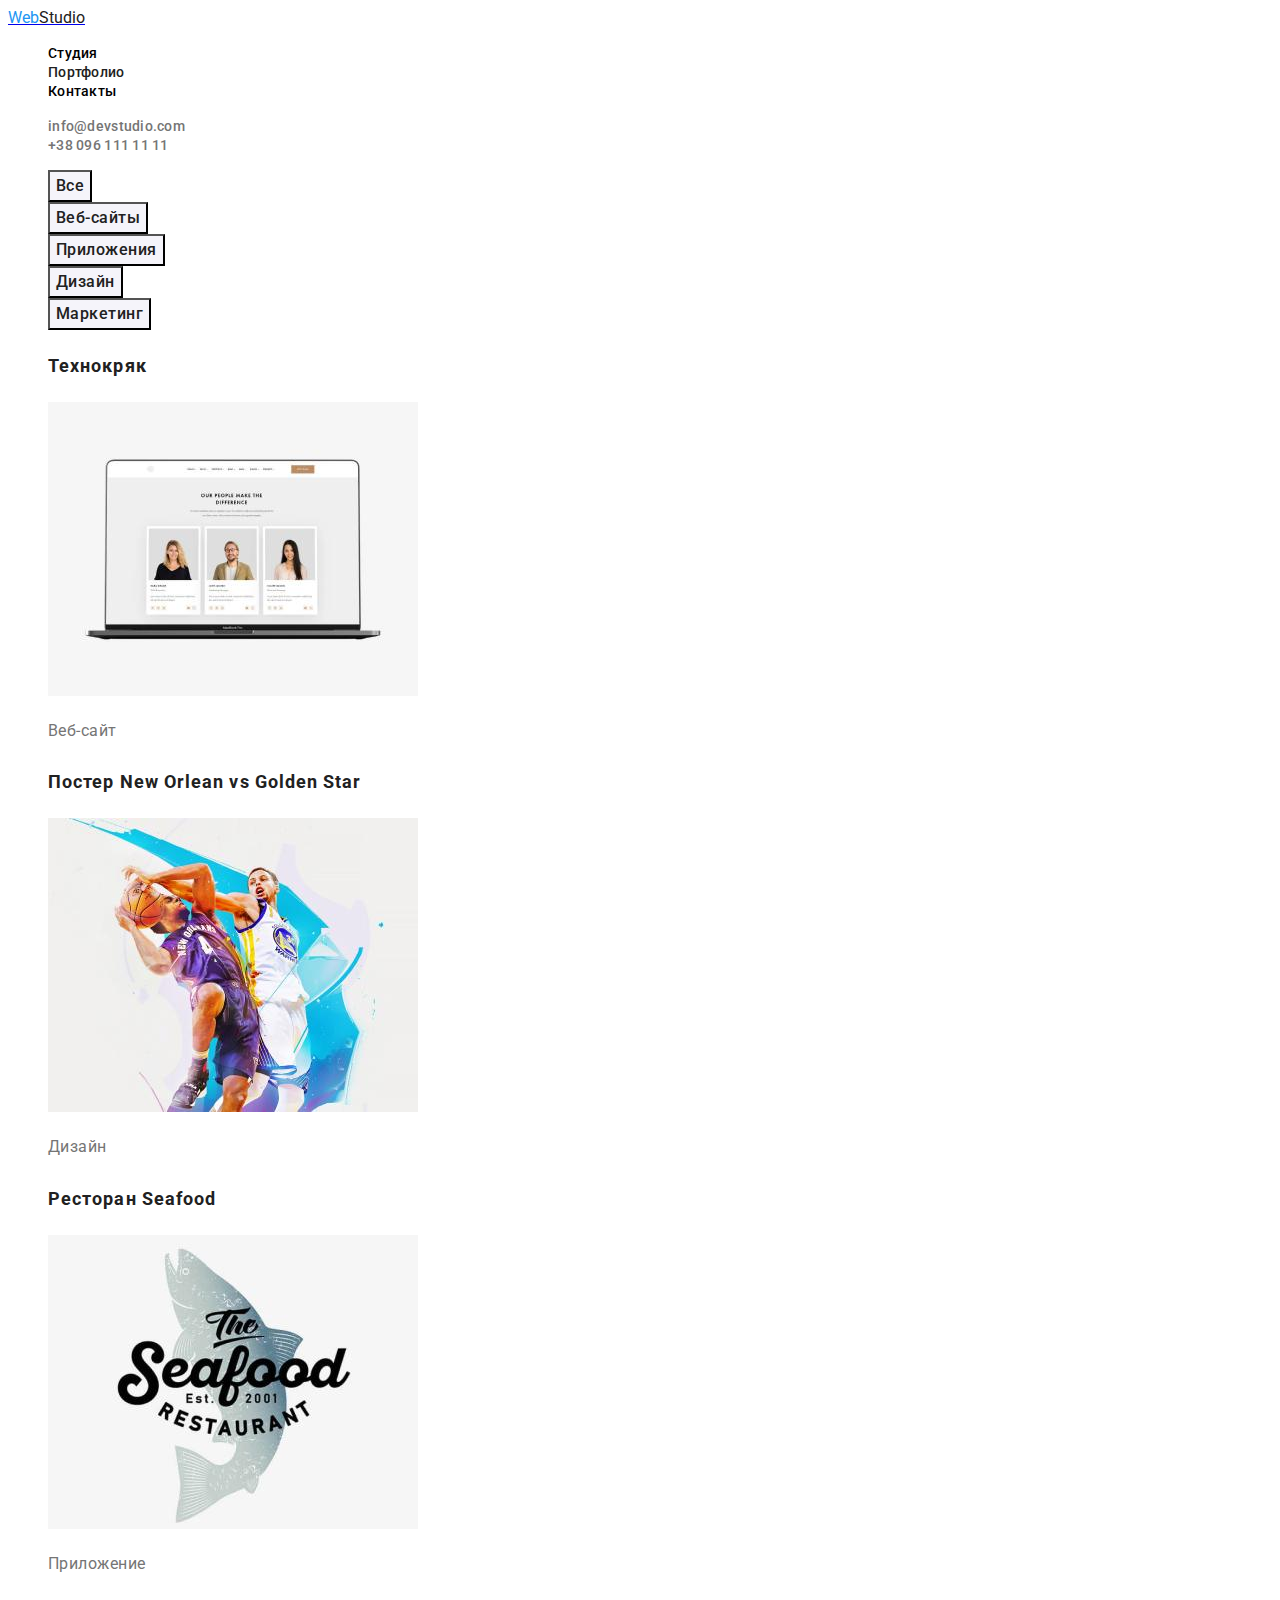
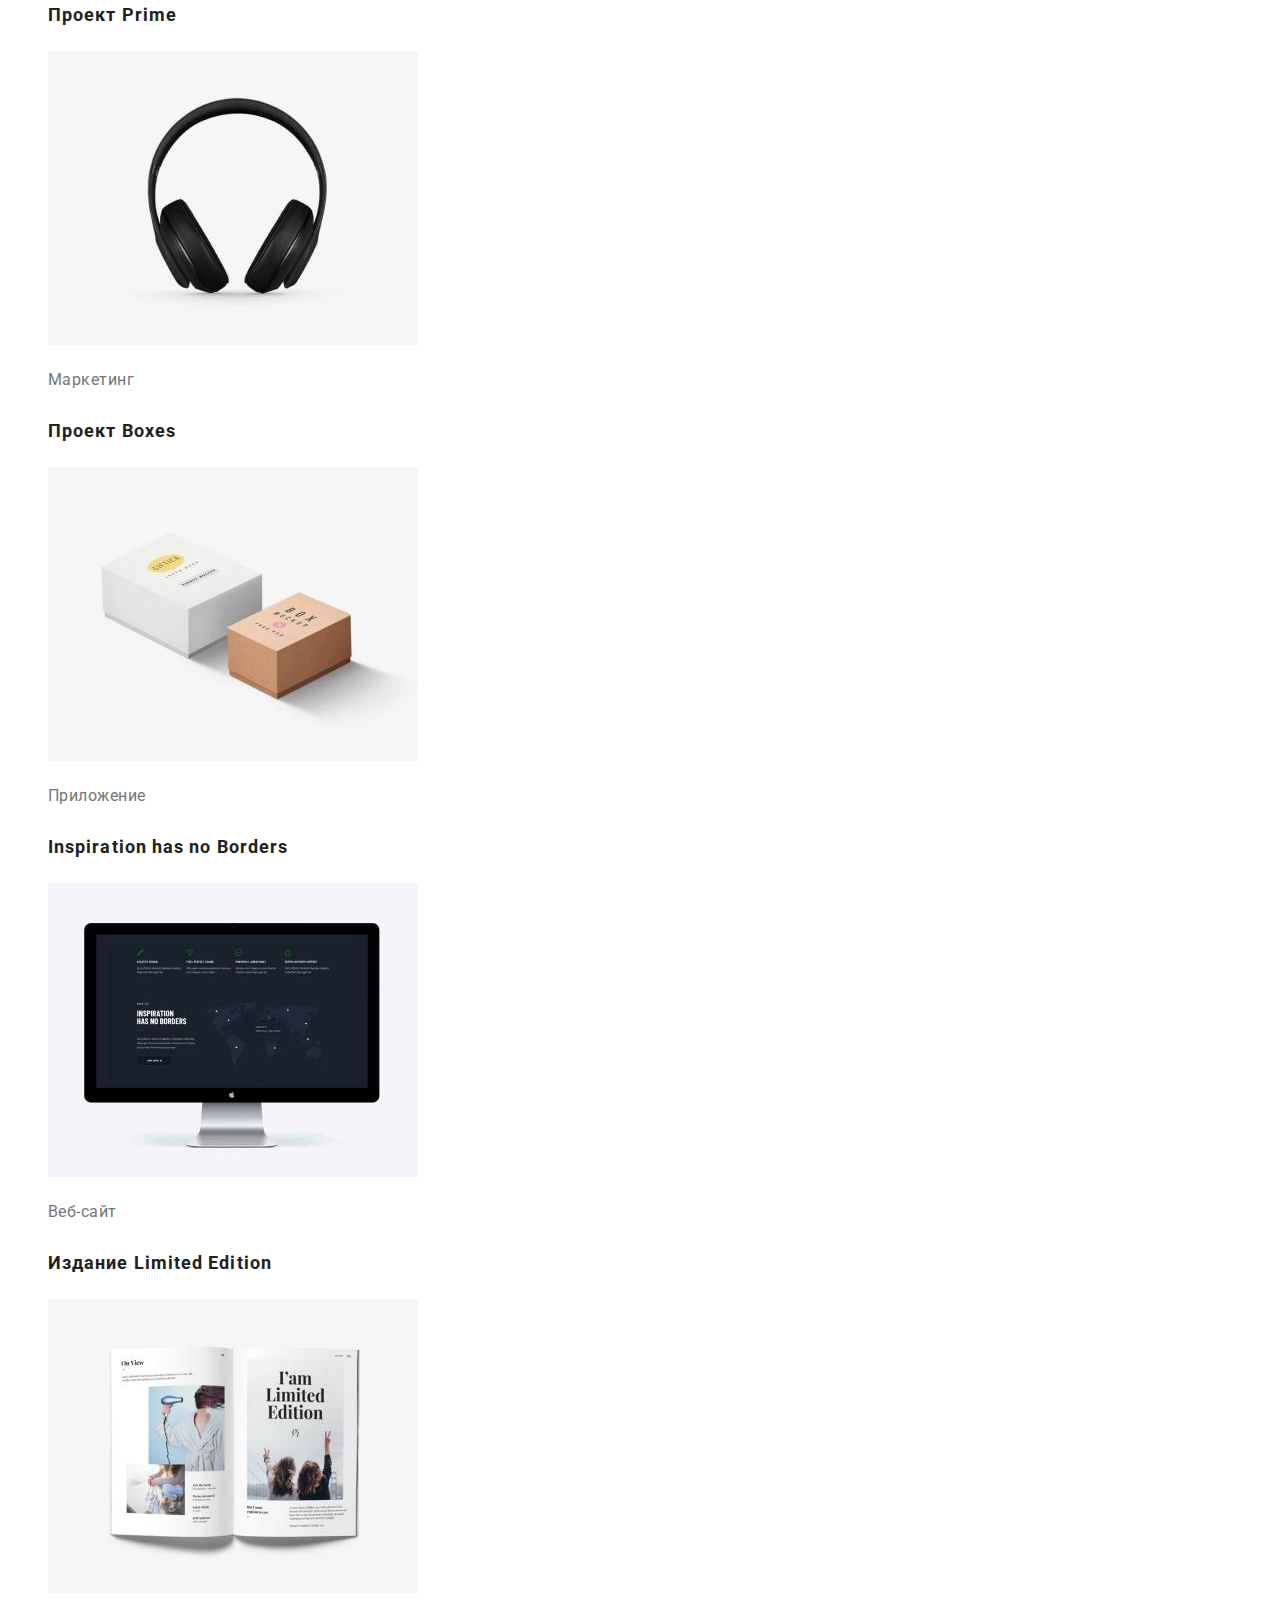
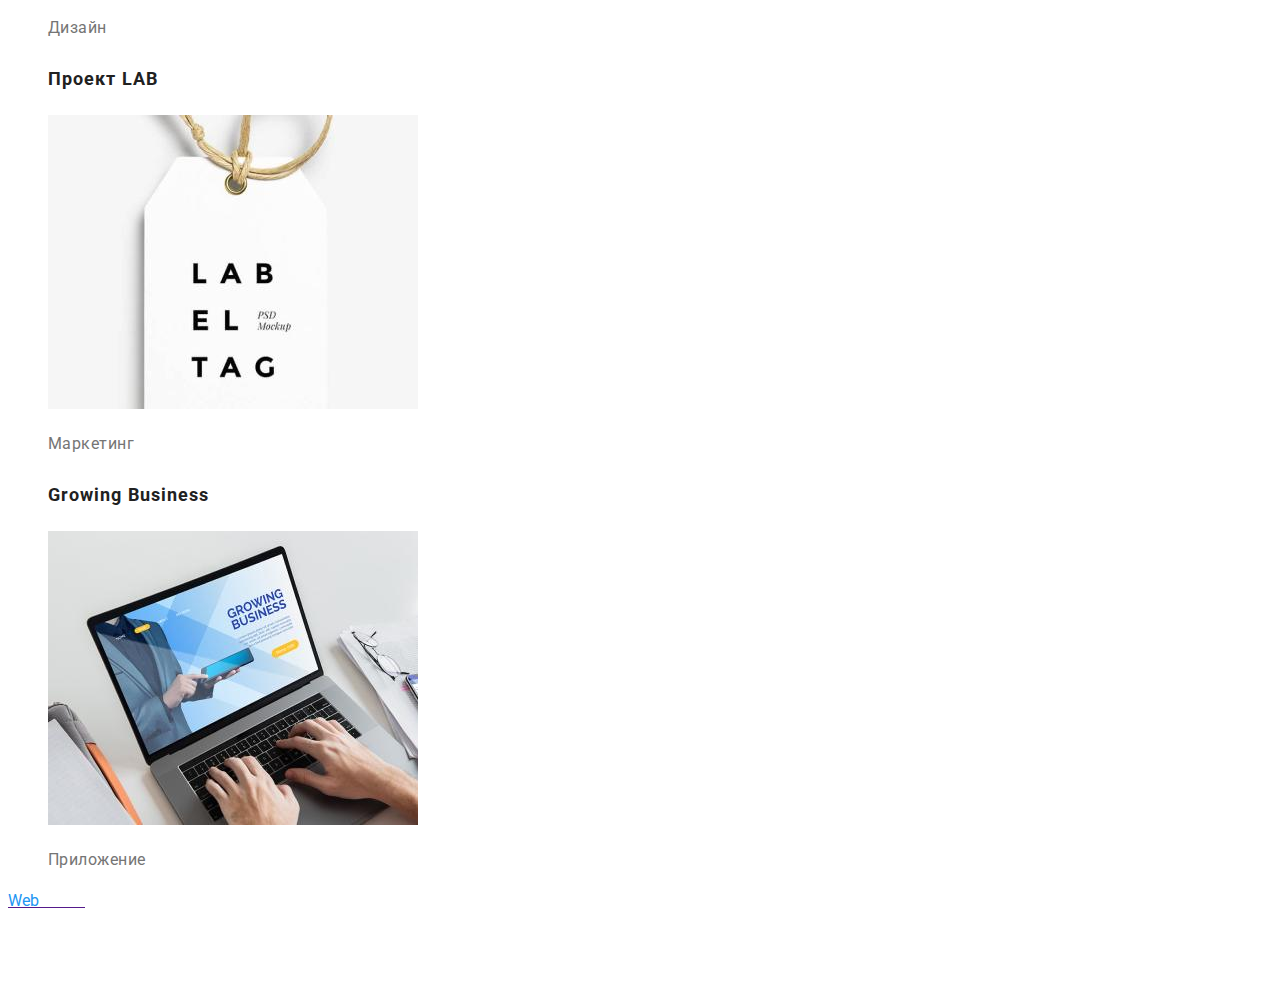
==== commit 3f2f4dfc: "add current" ====
--- a/portfolio.html
+++ b/portfolio.html
@@ -21,8 +21,8 @@
                     class="studio-black">Studio</span></a>
     
             <ul class="site-nav list">
-                <li><a href="./index.html" class="link current">Студия</a></li>
-                <li><a href="./portfolio.html" class="link">Портфолио</a></li>
+                <li><a href="./index.html" class="link">Студия</a></li>
+                <li><a href="./portfolio.html" class="link current">Портфолио</a></li>
                 <li><a href="" class="link">Контакты</a></li>
             </ul>
     
--- a/styles/styles.css
+++ b/styles/styles.css
@@ -3,11 +3,12 @@
   --accent-color: #2196f3;
   --secondary-text-color: #757575;
   --white-text-color: #ffffff;
+  --background-white-color: #e5e5e5;
+  --background-grey-color: #f5f4fa;
 }
 
 body {
   font-family: Roboto, sans-serif;
-  letter-spacing: 0.03em;
 }
 
 .list {
@@ -16,12 +17,13 @@
 
 /*---------- лого -------------*/
 
-.logo {
+.logo-header {
   font-family: Raleway, sans-serif;
   font-weight: 700;
   font-size: 26px;
   line-height: 1.2;
   text-decoration: none;
+  letter-spacing: 0.03em;
 }
 
 .web {
@@ -40,6 +42,7 @@
   letter-spacing: 0.02em;
   color: inherit;
   text-decoration: none;
+  background-color: #ffffff;
 }
 
 .site-nav .link:hover,
@@ -77,24 +80,15 @@
   color: #ffffff;
 }
 
-/*---------- button -------------*/
-.button {
+.button-hero {
   font-family: inherit;
   font-weight: 700;
   line-height: 1.88;
   letter-spacing: 0.06em;
   text-decoration: none;
   cursor: pointer;
-}
-
-.button.primary {
-  color: #ffffff;
-  background-color: var(--accent-color);
-}
-
-.button.secondary {
-  background-color: #f5f4fa;
-  color: #212121;
+  color: #ffffff;
+  background-color: #2196f3;
 }
 
 /*---------- features -------------*/
@@ -103,6 +97,7 @@
   font-weight: 700;
   font-size: 36px;
   line-height: 1.2;
+  letter-spacing: 0.03em;
   color: var(--primary-text-color);
 }
 
@@ -123,12 +118,15 @@
   font-weight: 700;
   font-size: 14px;
   line-height: 1.2;
+  letter-spacing: 0.03em;
   text-transform: uppercase;
+  color: var(--primary-text-color);
 }
 
 .features-list-text {
   font-size: 14px;
   line-height: 1.7;
+  letter-spacing: 0.03em;
   color: var(--secondary-text-color);
 }
 
@@ -139,11 +137,14 @@
   font-size: 16px;
   font-weight: 500;
   line-height: 1.2;
+  letter-spacing: 0.03em;
+  color: var(--primary-text-color);
 }
 
 .team-list-text {
   font-size: 16px;
   line-height: 1.2;
+  letter-spacing: 0.03em;
   color: var(--secondary-text-color);
 }
 
@@ -157,6 +158,7 @@
   font-size: 14px;
   line-height: 1.7;
   font-style: normal;
+  letter-spacing: 0.03em;
   color: #ffffff;
 }
 
@@ -164,6 +166,7 @@
 .footer-link-tel {
   font-size: 14px;
   line-height: 1.7;
+  letter-spacing: 0.03em;
   font-style: normal;
   color: rgba(255, 255, 255, 0.6);
 }
@@ -193,7 +196,10 @@
   font-weight: 500;
   font-size: 16px;
   line-height: 1.63;
+  letter-spacing: 0.03em;
+  color: var(--primary-text-color);
   background-color: #f5f4fa;
+  cursor: pointer;
 }
 
 /*---------- works section -------------*/
@@ -202,10 +208,12 @@
   font-size: 18px;
   line-height: 2;
   letter-spacing: 0.06em;
+  color: var(--primary-text-color);
 }
 
 .works-list-text {
   line-height: 1.88;
   font-size: 16px;
-  color: var(--secondary-text-color);
-}
+  letter-spacing: 0.03em;
+  color: var(--secondary-text-color);
+}
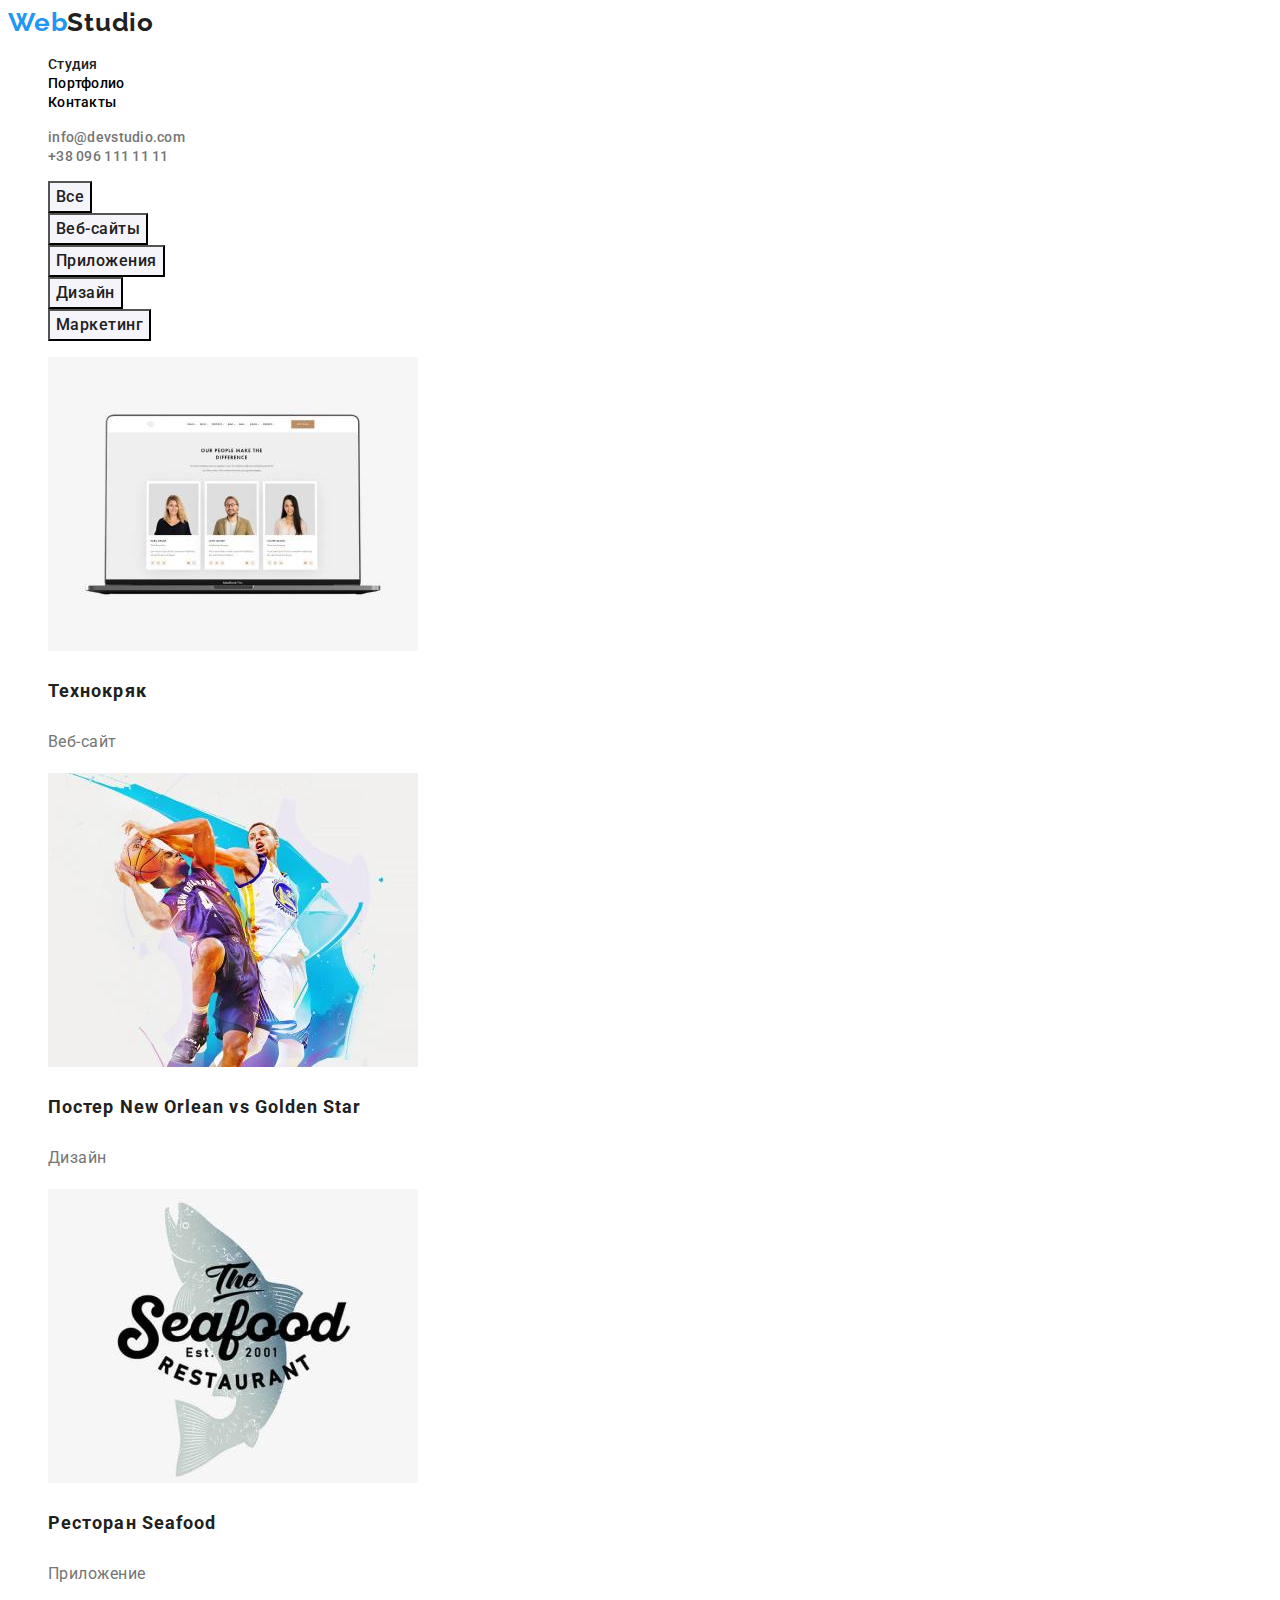
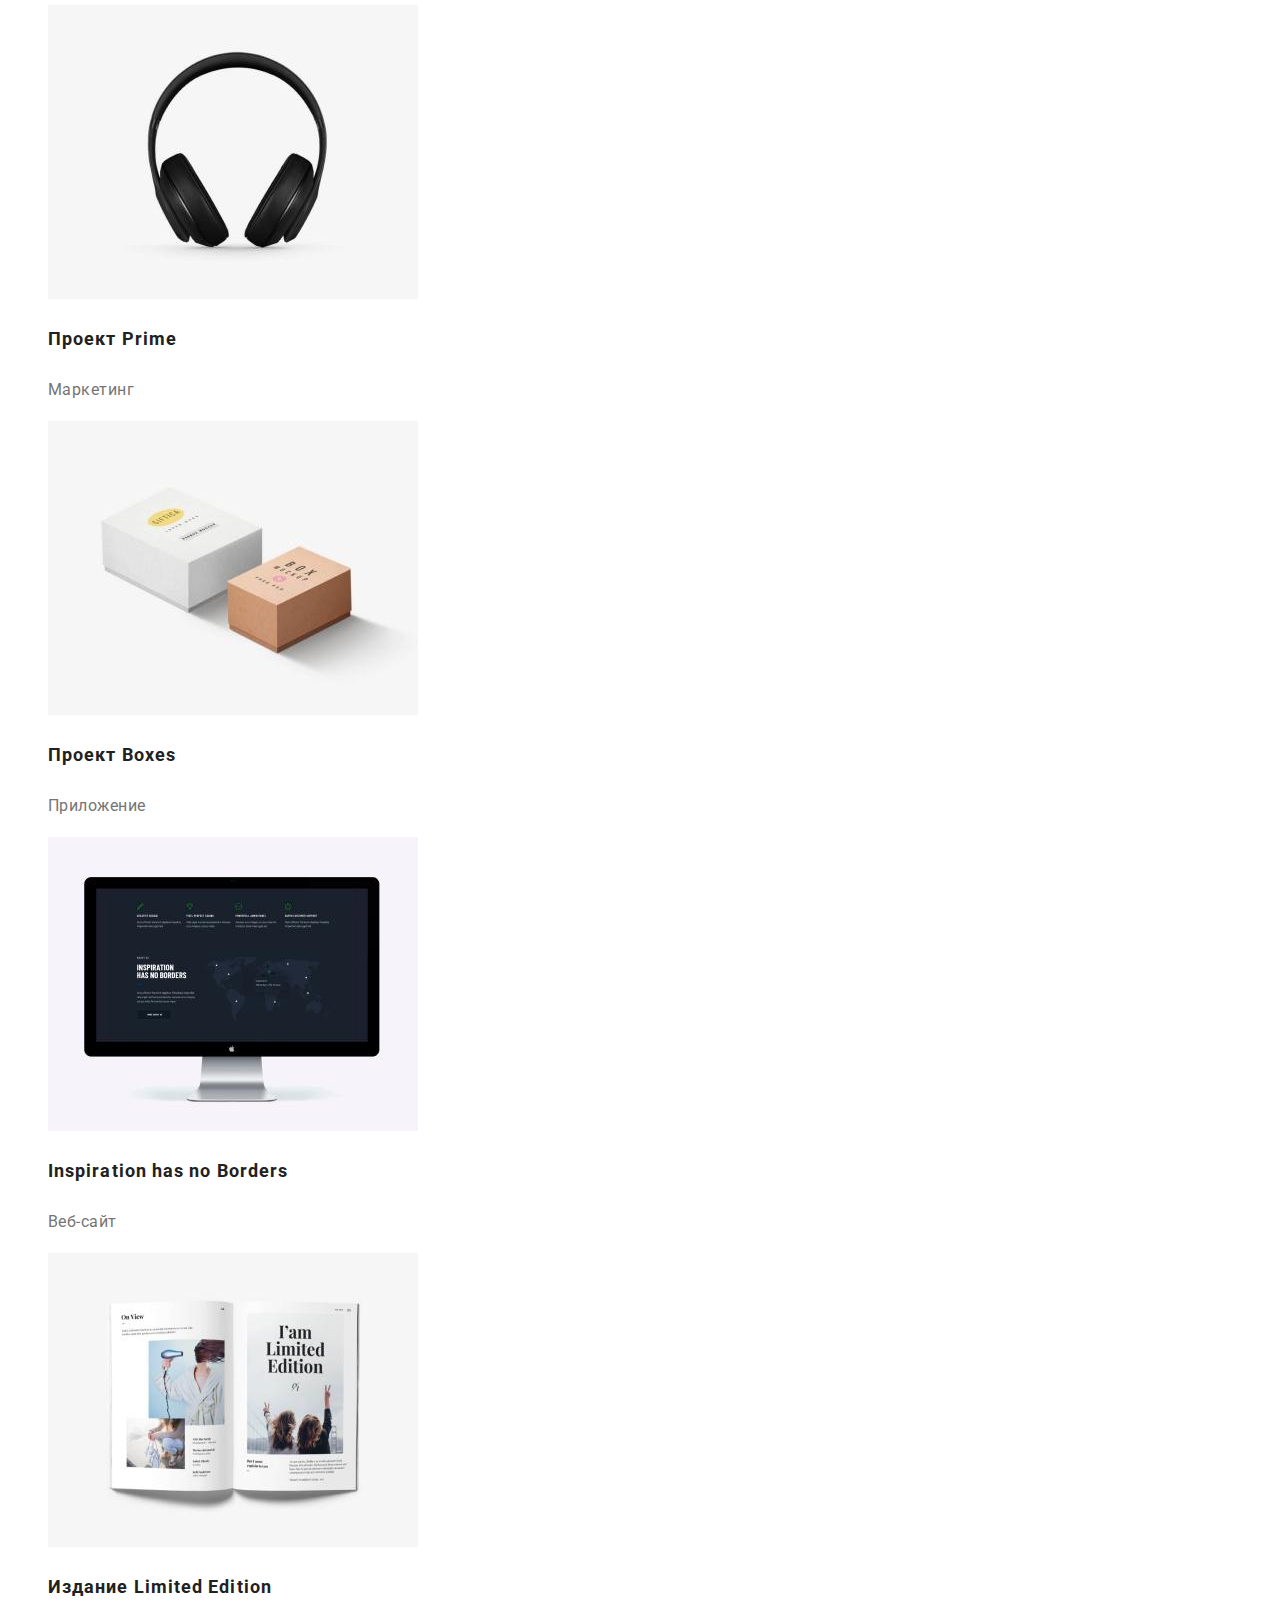
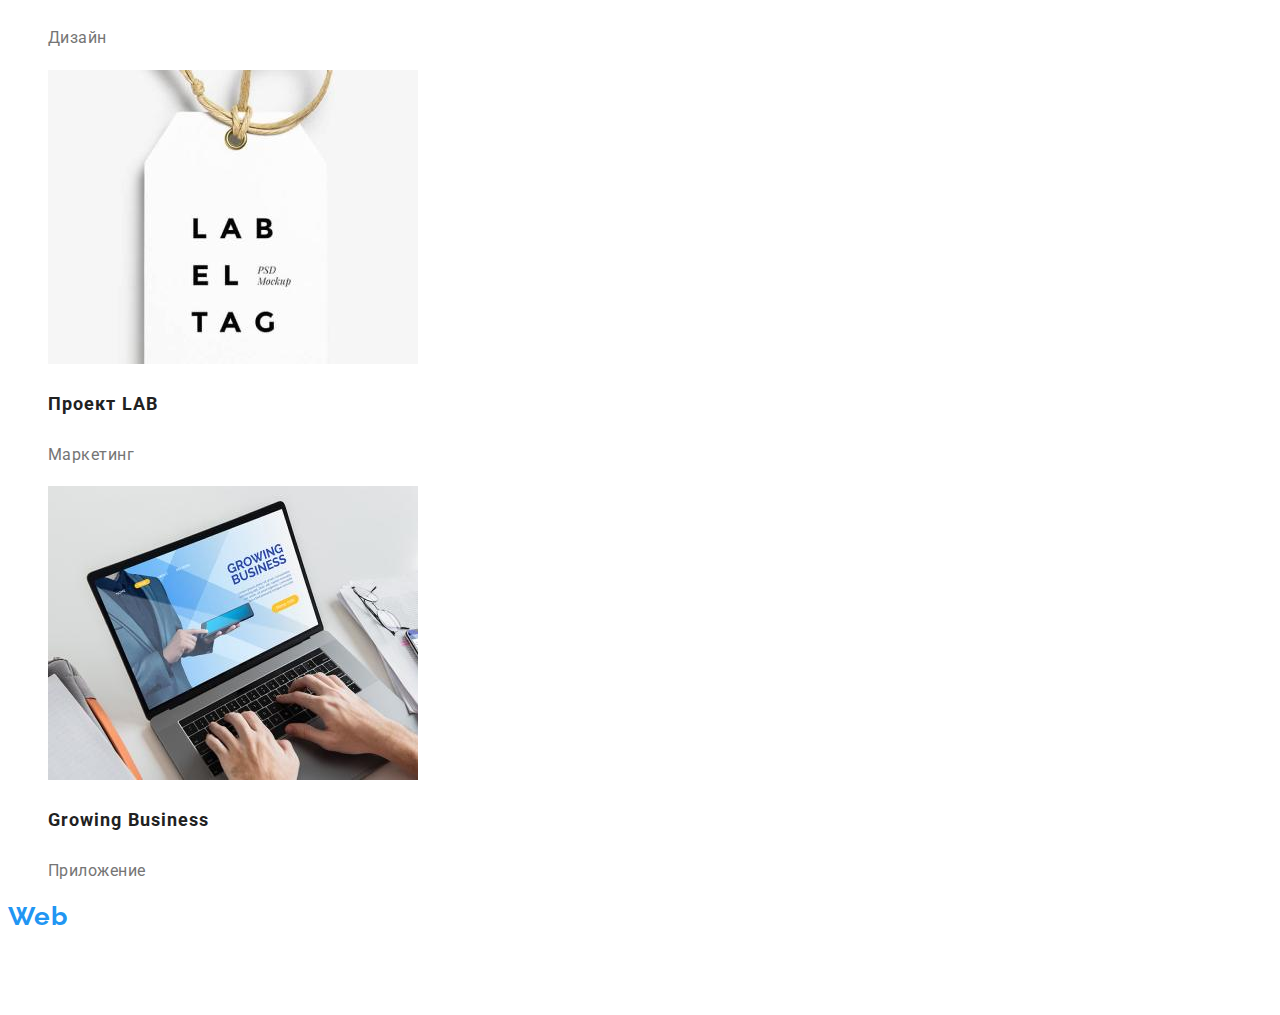
==== commit f982dfe8: "правки по дз2" ====
--- a/portfolio.html
+++ b/portfolio.html
@@ -17,12 +17,12 @@
 <body>
     <header>
         <nav>
-            <a href="./index.html" class="logo header"><span class="web">Web</span><span
+            <a href="./index.html" class="logo-header"><span class="web">Web</span><span
                     class="studio-black">Studio</span></a>
     
             <ul class="site-nav list">
-                <li><a href="./index.html" class="link">Студия</a></li>
-                <li><a href="./portfolio.html" class="link current">Портфолио</a></li>
+                <li><a href="./index.html" class="link current">Студия</a></li>
+                <li><a href="./portfolio.html" class="link">Портфолио</a></li>
                 <li><a href="" class="link">Контакты</a></li>
             </ul>
     
@@ -47,48 +47,48 @@
        
             <ul class="works-list list">
             <li>
+                <img src="./images/технокряк.jpg" alt="технокряк" width="370" height="294">
                 <h3 class="works-list-title">Технокряк</h3>
-                <img src="./images/технокряк.jpg" alt="технокряк" width="370" height="294">
                 <p class="works-list-text">Веб-сайт</p>
             </li>
             <li>
+                <img src="./images/орлеан.jpg" alt="орлеан" width="370" height="294">
                 <h3 class="works-list-title">Постер New Orlean vs Golden Star</h3>
-                <img src="./images/орлеан.jpg" alt="орлеан" width="370" height="294">
                 <p class="works-list-text">Дизайн</p>
             </li>
             <li>
+                <img src="./images/seafood.jpg" alt="ресторан" width="370" height="294">
                 <h3 class="works-list-title">Ресторан Seafood</h3>
-                <img src="./images/seafood.jpg" alt="ресторан" width="370" height="294">
                 <p class="works-list-text">Приложение</p>
             </li>
             <li>
+                <img src="./images/наушники.jpg" alt="наушники" width="370" height="294">
                 <h3 class="works-list-title">Проект Prime</h3>
-                <img src="./images/наушники.jpg" alt="наушники" width="370" height="294">
                 <p class="works-list-text">Маркетинг</p>
             </li>
             <li>
+                <img src="./images/boxes.jpg" alt="коробки" width="370" height="294">
                 <h3 class="works-list-title">Проект Boxes</h3>
-                <img src="./images/boxes.jpg" alt="коробки" width="370" height="294">
                 <p class="works-list-text">Приложение</p>
             </li>
             <li>
+                <img src="./images/монитор.jpg" alt="монитор" width="370" height="294">
                 <h3 class="works-list-title" lang="en">Inspiration has no Borders</h3>
-                <img src="./images/монитор.jpg" alt="монитор" width="370" height="294">
                 <p class="works-list-text">Веб-сайт</p>
             </li>
             <li>
+                <img src="./images/книга.jpg" alt="book" width="370" height="294">
                 <h3 class="works-list-title">Издание Limited Edition</h3>
-                <img src="./images/книга.jpg" alt="book" width="370" height="294">
                 <p class="works-list-text">Дизайн</p>
             </li>
             <li>
+                <img src="./images/лаб.jpg" alt="lab" width="370" height="294">
                 <h3 class="works-list-title">Проект LAB</h3>
-                <img src="./images/лаб.jpg" alt="lab" width="370" height="294">
                 <p class="works-list-text">Маркетинг</p>
             </li>
             <li>
+                <img src="./images/ноут.jpg" alt="notebook" width="370" height="294">
                 <h3 class="works-list-title" lang="en">Growing Business</h3>
-                <img src="./images/ноут.jpg" alt="notebook" width="370" height="294">
                 <p class="works-list-text">Приложение</p>
             </li>
            </ul>
@@ -97,7 +97,7 @@
     </main>
 
     <footer>
-        <a href="" class="logo footer"><span class="web">Web</span><span class="studio-white">Studio</span></a>
+        <a href="" class="logo-footer"><span class="web">Web</span><span class="studio-white">Studio</span></a>
     
         <address>
             <p class="city">г. Киев, пр-т Леси Украинки, 26</p>
--- a/styles/styles.css
+++ b/styles/styles.css
@@ -17,11 +17,12 @@
 
 /*---------- лого -------------*/
 
-.logo-header {
+.logo-header,
+.logo-footer {
   font-family: Raleway, sans-serif;
   font-weight: 700;
   font-size: 26px;
-  line-height: 1.2;
+  line-height: 1.14;
   text-decoration: none;
   letter-spacing: 0.03em;
 }
@@ -38,7 +39,7 @@
 .site-nav .link {
   font-weight: 500;
   font-size: 14px;
-  line-height: 1.2;
+  line-height: 1.14;
   letter-spacing: 0.02em;
   color: inherit;
   text-decoration: none;
@@ -58,7 +59,7 @@
 .site-contacts .link-header {
   font-weight: 500;
   font-size: 14px;
-  line-height: 1.2;
+  line-height: 1.14;
   letter-spacing: 0.02em;
   color: var(--secondary-text-color);
   text-decoration: none;
@@ -74,7 +75,7 @@
 .hero-title {
   font-weight: 900;
   font-size: 44px;
-  line-height: 1.6;
+  line-height: 1.36;
   letter-spacing: 0.06em;
   text-transform: uppercase;
   color: #ffffff;
@@ -96,7 +97,7 @@
 .section-post {
   font-weight: 700;
   font-size: 36px;
-  line-height: 1.2;
+  line-height: 1.14;
   letter-spacing: 0.03em;
   color: var(--primary-text-color);
 }
@@ -117,7 +118,7 @@
 .features-list-title {
   font-weight: 700;
   font-size: 14px;
-  line-height: 1.2;
+  line-height: 1.14;
   letter-spacing: 0.03em;
   text-transform: uppercase;
   color: var(--primary-text-color);
@@ -125,7 +126,7 @@
 
 .features-list-text {
   font-size: 14px;
-  line-height: 1.7;
+  line-height: 1.71;
   letter-spacing: 0.03em;
   color: var(--secondary-text-color);
 }
@@ -136,14 +137,14 @@
 .team-list-title {
   font-size: 16px;
   font-weight: 500;
-  line-height: 1.2;
+  line-height: 1.14;
   letter-spacing: 0.03em;
   color: var(--primary-text-color);
 }
 
 .team-list-text {
   font-size: 16px;
-  line-height: 1.2;
+  line-height: 1.14;
   letter-spacing: 0.03em;
   color: var(--secondary-text-color);
 }
@@ -156,7 +157,7 @@
 
 .city {
   font-size: 14px;
-  line-height: 1.7;
+  line-height: 1.71;
   font-style: normal;
   letter-spacing: 0.03em;
   color: #ffffff;
@@ -165,9 +166,10 @@
 .footer-link-mail,
 .footer-link-tel {
   font-size: 14px;
-  line-height: 1.7;
+  line-height: 1.71;
   letter-spacing: 0.03em;
   font-style: normal;
+  text-decoration: none;
   color: rgba(255, 255, 255, 0.6);
 }
 
